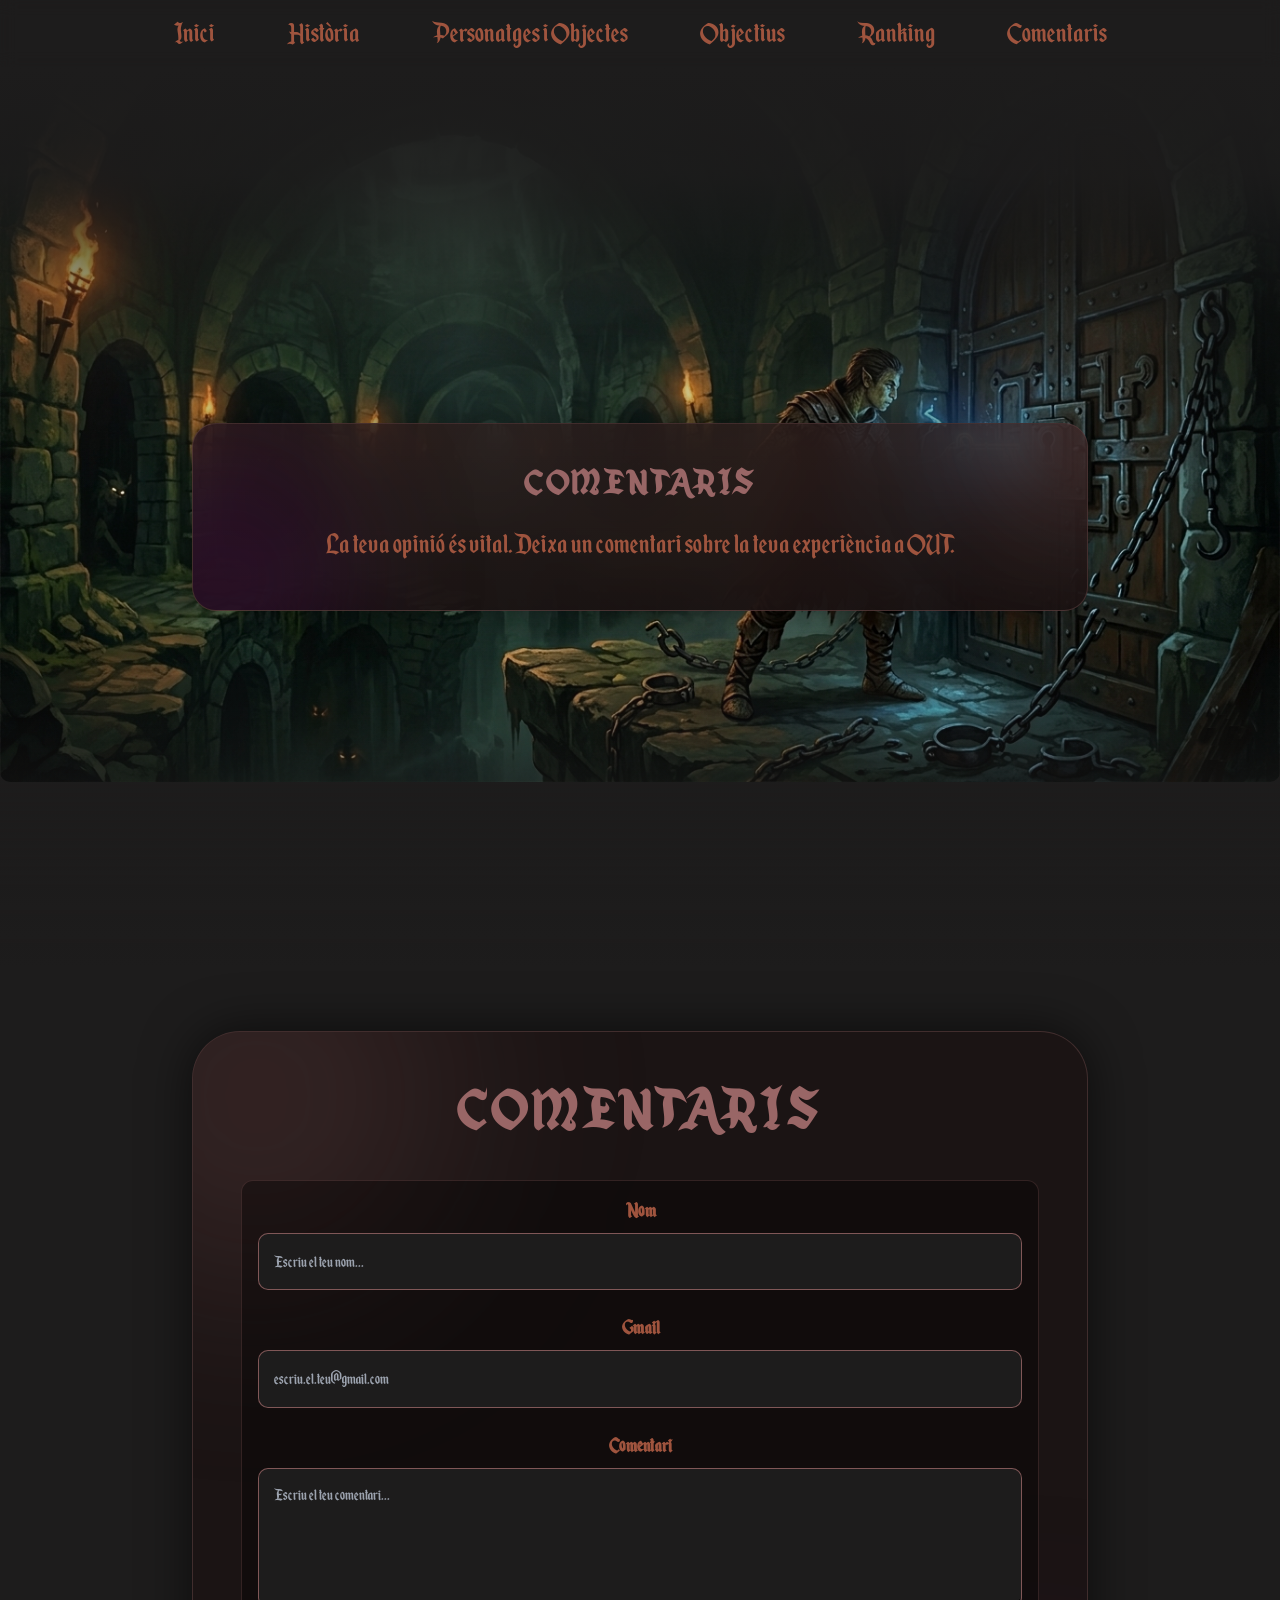
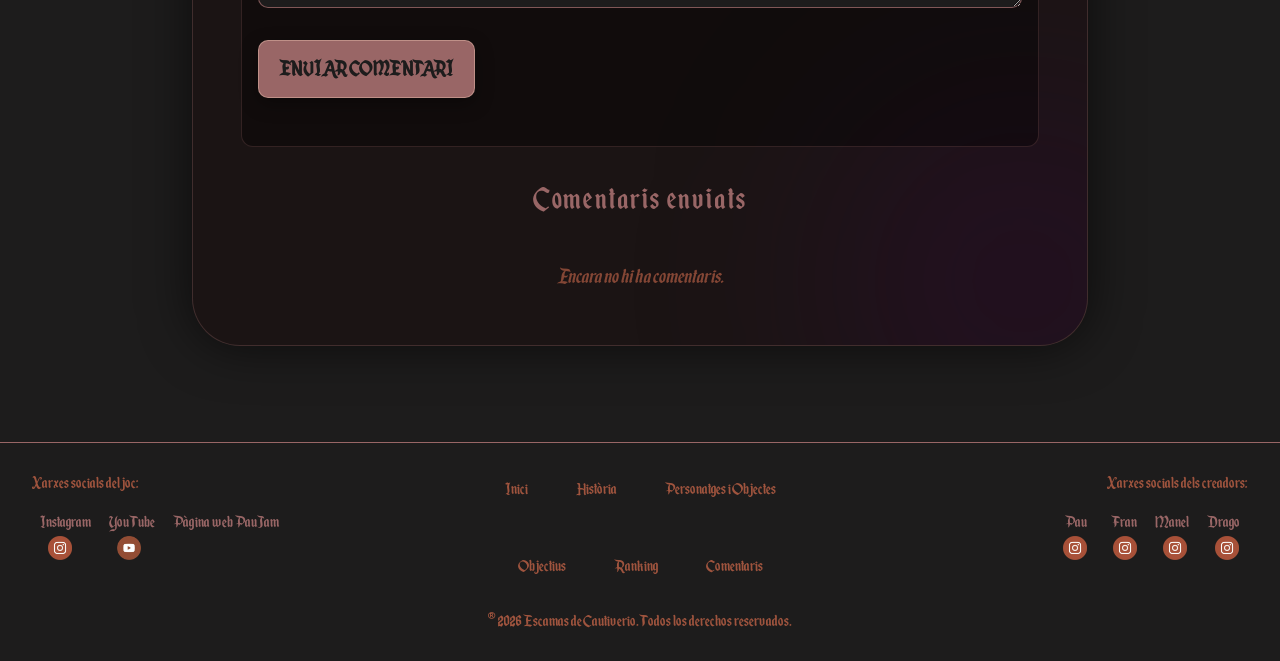
==== comentaris.html @ 2b64176f "fix: se han adjuntat els links de la PauJam Co-authored-by: Copilot <copilot@github.com>" ====
<!DOCTYPE html>
<html lang="ca">

<head>
    <meta charset="UTF-8">
    <meta name="viewport" content="width=device-width, initial-scale=1.0">
    <title>Escamas de Cautiverio</title>
    <link rel="stylesheet" href="css/tailwind.css">
    <link rel="stylesheet" type="text/css" href="css/inici.css">
    <link rel="stylesheet" type="text/css" href="css/style_comentaris.css">
</head>
<body class="bg-[#1D1C1C] text-[#9F543E]">
    <!-- Fons fix igual que a ses altres pàgines -->
    <img class="fixed top-0 left-0 w-full h-screen object-cover -z-10" src="imatges/portada3.png" alt="Fons">

    <header>
        <nav class="navbar">
            <button class="menu-toggle" id="menu-toggle">☰</button>
            <ul class="nav-list">
                <li><a href="inici.html">Inici</a></li>
                <li><a href="historia.html ">Història</a></li>
                <li><a href="personatges.html">Personatges i Objectes</a></li>
                <li><a href="objectius.html">Objectius</a></li>
                <li><a href="ranking.html">Ranking</a></li>
                <li><a href="comentaris.html">Comentaris</a></li>
            </ul>
        </nav>
    </header>

    <section id="portada" class="relative flex items-center justify-center py-20 px-4">
        <div class="absolute inset-0 z-0">
            <img src="Imatges/portada1.png" alt="Comentaris de Escamas de Cautiverio" id="portada-img" class="w-full h-full object-cover">
            <div class="absolute inset-0 bg-black/50"></div>
        </div>
        <div id="miniHistoria" class="reveal relative z-10 max-w-4xl mx-auto bg-gradient-to-b from-[#2a1a1a]/80 to-[#1a1111]/90 backdrop-blur-xl border border-[#996666]/30 rounded-3xl p-10 text-center shadow-[0_0_40px_rgba(0,0,0,0.5)] overflow-hidden">
            <div class="absolute -top-24 -right-24 w-48 h-48 bg-[#996666]/20 rounded-full blur-3xl"></div>
            <div class="absolute -bottom-24 -left-24 w-64 h-64 bg-[#440150]/30 rounded-full blur-3xl"></div>
            <h2 class="text-5xl font-bold text-[#996666] mb-8 relative z-10 tracking-widest uppercase">Comentaris</h2>
            <p class="text-[#9F543E] text-2xl leading-relaxed mb-6 relative z-10">La teva opinió és vital. Deixa un comentari sobre la teva experiència a OUT.</p>
        </div>
    </section>

    <main class="py-16 px-4">
        <section class="reveal reveal-scale max-w-4xl mx-auto bg-[#1c1414]/90 backdrop-blur-xl border border-[#996666]/30 rounded-[3rem] p-8 md:p-12 shadow-[0_0_50px_rgba(0,0,0,0.6)] relative overflow-hidden">
            <!-- Decoració de llums  -->
            <div class="absolute -top-32 -left-32 w-96 h-96 bg-[#996666]/20 rounded-full blur-[100px] pointer-events-none"></div>
            <div class="absolute -bottom-32 -right-32 w-96 h-96 bg-[#440150]/20 rounded-full blur-[100px] pointer-events-none"></div>

            <h2 class="text-5xl md:text-6xl font-bold text-center text-[#996666] mb-10 tracking-widest uppercase relative z-10">Comentaris</h2>

            <div class="comment-box bg-black/40 p-6 md:p-8 rounded-3xl border border-[#996666]/20 relative z-10 mb-12">
                <div class="grid gap-6">
                    <div>
                        <label for="name" class="block text-xl mb-2">Nom</label>
                        <input type="text" id="name" placeholder="Escriu el teu nom..." class="w-full bg-[#1D1C1C] border border-[#996666]/50 rounded-xl p-4 text-white focus:outline-none focus:border-[#996666] transition-colors">
                    </div>

                    <div>
                        <label for="email" class="block text-xl mb-2">Gmail</label>
                        <input type="email" id="email" placeholder="escriu.el.teu@gmail.com" class="w-full bg-[#1D1C1C] border border-[#996666]/50 rounded-xl p-4 text-white focus:outline-none focus:border-[#996666] transition-colors">
                    </div>

                    <div>
                        <label for="comment" class="block text-xl mb-2">Comentari</label>
                        <textarea id="comment" placeholder="Escriu el teu comentari..." class="w-full bg-[#1D1C1C] border border-[#996666]/50 rounded-xl p-4 text-white min-h-[150px] focus:outline-none focus:border-[#996666] transition-colors"></textarea>
                    </div>

                    <button class="comment-btn bg-gradient-to-r from-[#440150] to-[#2c0033] hover:from-[#996666] hover:to-[#9f543e] text-white px-8 py-4 rounded-xl text-xl font-bold tracking-widest uppercase transition-all duration-300 shadow-xl self-start border border-[#996666]/40" id="sendComment">
                        Enviar comentari
                    </button>
                </div>
            </div>

            <h2 class="text-4xl text-center text-[#996666] mb-8 tracking-wider relative z-10">Comentaris enviats</h2>

            <div class="comments-list grid gap-6 relative z-10" id="commentsList">
                <!-- S'injecten amb JS -->
                <p class="no-comments text-center italic opacity-60">Encara no hi ha comentaris.</p>
            </div>
        </section>
    </main>
    <footer>
        <div class="footer-top">
            <div class="socials-joc">
                <p>Xarxes socials del joc:</p>
                <a href="https://www.instagram.com/llamadmev/" target="_blank">Instagram <img src="Imatges/instagram.png" alt="Instagram del Joc"></a>
                <a href="https://www.youtube.com/@VDrago" target="_blank">YouTube <img src="Imatges/yt.png" alt="YouTube del Joc"></a>
                <a href="https://jaumepericasoliver.github.io/paujam_25_26/" target="_blank">Pàgina web PauJam</a>
            </div>
            <div>
                <ul class="fnav-list">
                    <li><a href="inici.html">Inici</a></li>
                    <li><a href="historia.html ">Història</a></li>
                    <li><a href="personatges.html">Personatges i Objectes</a></li>
                    <li><a href="objectius.html">Objectius</a></li>
                    <li><a href="ranking.html">Ranking</a></li>
                    <li><a href="comentaris.html">Comentaris</a></li>
                </ul>
            </div>
            <div class="socials-creadors">
                <p>Xarxes socials dels creadors:</p>
                <a href="https://www.instagram.com/paauuferreer" target="_blank">Pau <img src="Imatges/instagram.png"
                        alt="Instagram de Pau"></a>
                <a href="https://www.instagram.com/ffranxesc" target="_blank">Fran <img src="Imatges/instagram.png"
                        alt="Instagram de Fran"></a>
                <a href="https://www.instagram.com/manelmj_06?igsh=ZjRsZWNncDE3cTFo&utm_source=qr">Manel <img
                        src="Imatges/instagram.png" alt="Instagram de Manel"></a>
                <a href="https://www.instagram.com/llamadmev" target="_blank">Drago <img src="Imatges/instagram.png"
                        alt="Instagram de Drago"></a>
            </div>
        </div>
        <p>&copy; 2026 Escamas de Cautiverio. Todos los derechos reservados.</p>
    </footer>
    <script src="js/comentaris.js"></script>
    <script src="js/inici.js"></script>
</body>
</html>
---- css/inici.css ----
/* --- INTRO ANIMATION STYLES --- */
#loader-intro {
    position: fixed;
    inset: 0;
    display: flex;
    flex-direction: column;
    justify-content: center;
    align-items: center;
    z-index: 10000;
    background-color: #000;
    transition: opacity 1s, visibility 1s;
}

.dragon-eyes-container {
    position: relative;
    display: flex;
    gap: 100px;
    perspective: 1000px;
}

.eye-wrap {
    position: relative;
    width: 200px;
    height: 90px;
    background: #000;
    border-radius: 100% 0%;
    border: 4px solid #3d1a00;
    overflow: hidden;
    filter: drop-shadow(0 0 40px rgba(255, 60, 0, 0.4));
    transition: all 0.6s cubic-bezier(0.4, 0, 0.2, 1);
}

.eye-wrap.left { transform: rotate(45deg); }
.eye-wrap.right { transform: scaleX(-1) rotate(45deg); }

.lid-top, .lid-bottom {
    position: absolute;
    left: -50%;
    width: 200%; 
    height: 50%;
    background: #0a0500;
    z-index: 10;
    transition: transform 0.3s ease-in-out;
    pointer-events: none;
}
.lid-top { top: 0; transform: translateY(-100%); border-bottom: 1px solid #441100; }
.lid-bottom { bottom: 0; transform: translateY(100%); border-top: 1px solid #441100; }

.eye-wrap.closed .lid-top, .eye-wrap.blinking .lid-top { transform: translateY(0) !important; }
.eye-wrap.closed .lid-bottom, .eye-wrap.blinking .lid-bottom { transform: translateY(0) !important; }

.iris {
    position: absolute;
    top: 50%; left: 50%;
    width: 130px; height: 130px;
    background: radial-gradient(circle, #fff 0%, #ffcc00 20%, #ff6600 40%, #802200 70%, #200a00 100%);
    border-radius: 50%;
    transform: translate(-50%, -50%) rotate(-45deg);
    box-shadow: 0 0 30px #ff3c00;
    animation: magmaPulse 4s ease-in-out infinite;
}

@keyframes magmaPulse {
    0%, 100% { filter: saturate(1.1) brightness(1); transform: translate(-50%, -50%) rotate(-45deg) scale(1); }
    50% { filter: saturate(1.6) brightness(1.3); transform: translate(-50%, -50%) rotate(-40deg) scale(1.1); }
}

.pupil {
    position: absolute;
    top: 50%; left: 50%;
    width: 10px; height: 90px;
    background: #000;
    border-radius: 100%;
    transform: translate(-50%, -50%);
    box-shadow: 0 0 10px rgba(255, 255, 255, 0.2);
}

.shake { animation: earthquake 0.4s linear infinite; }
@keyframes earthquake {
    0% { transform: translate(3px, 3px); }
    50% { transform: translate(-5px, -2px); }
    100% { transform: translate(0, 0); }
}

.hint {
    margin-top: 80px;
    color: #5a2a00;
    font-size: 1.2rem;
    text-transform: uppercase;
    letter-spacing: 12px;
    animation: pulseText 3s infinite;
    z-index: 20;
}

@keyframes pulseText {
    0%, 100% { opacity: 0.3; transform: scale(0.95); }
    50% { opacity: 1; color: #ff9900; text-shadow: 0 0 20px #ff6600; }
}

/* --- SCROLL REVEAL ANIMATIONS --- */
.reveal {
    opacity: 0;
    transition: all 0.8s cubic-bezier(0.4, 0, 0.2, 1);
    transform: translateY(30px);
    pointer-events: none;
}

.reveal.active {
    opacity: 1;
    transform: translateY(0);
    pointer-events: auto;
}

.reveal-left { transform: translateX(-30px); }
.reveal-right { transform: translateX(30px); }
.reveal-scale { transform: scale(0.95); }

.reveal-left.active, .reveal-right.active, .reveal-scale.active {
    transform: translate(0) scale(1);
}

@media (max-width: 768px) {
    .dragon-eyes-container {
        gap: 30px;
    }
    .eye-wrap {
        width: 140px;
        height: 65px;
    }
    .iris {
        width: 90px;
        height: 90px;
    }
    .pupil {
        height: 65px;
    }
    .hint {
        font-size: 0.8rem;
        letter-spacing: 5px;
        margin-top: 40px;
        padding: 0 20px;
        text-align: center;
    }
}


@font-face {

    font-family: "EnchantedLand";
    src: url("../fonts/Enchanted Land.otf") format("opentype");
}

html, body {
    width: 100%;
    min-height: 100vh;
    margin: 0;
    padding: 0;
    background-color: var(--background-color-principal);
    scroll-behavior: smooth;
}

* {
    box-sizing: border-box;
    font-family: "EnchantedLand", sans-serif;
}

:root {
    /*Marrò: #51361A, Purpura:#440150, Vermell:#900603, Cobre rosa:#996666*, cobre: #9F543E, Negre: #1D1C1C */
    --background-color-principal:#1D1C1C ;
    --text-color-title: #996666 ;
    --text-color-principal: #9F543E;
    --color-button:  #440150 ;
}

header{
    color: var(--text-color-principal);
    padding: 0.5rem 1rem;
    text-align: center;
    font-size: 0; 
    display: flex;
    align-items: center;
    justify-content: center;
    background: linear-gradient(to bottom, var(--background-color-principal) 60%, rgba(29, 28, 28, 0));
    backdrop-filter: blur(8px);
    position: -webkit-sticky;
    position: sticky;
    top: 0;
    z-index: 1000;
}

.navbar {
    display: flex;
    justify-content: center;
    align-items: center;
    background: transparent;
    height: 3.2rem;
    width: 100%;
    position: relative;
}

.menu-toggle {
    display: none;
}

#portada {
    width: 100%;
    display: flex;
    justify-content: center;
    align-items: center;
    min-height: 100vh;
    position: relative;
    overflow: hidden;
}

#portada > div {
    width: 100%;
}

#portada::before {
    content: "";
    position: absolute;
    top: 0;
    left: 0;
    right: 0;
    height: 60%;
    background: linear-gradient(to bottom,
        var(--background-color-principal) 0%,
        rgba(29, 28, 28, 0.9) 20%,
        rgba(29, 28, 28, 0.35) 45%,
        rgba(29, 28, 28, 0) 80%
    );
    pointer-events: none;
    z-index: 5;
}

#portada::after {
    content: "";
    position: absolute;
    bottom: 0;
    left: 0;
    right: 0;
    height: 45%;
    background: linear-gradient(to top,
        var(--background-color-principal) 0%,
        rgba(29, 28, 28, 0.9) 20%,
        rgba(29, 28, 28, 0.35) 55%,
        rgba(29, 28, 28, 0) 85%
    );
    pointer-events: none;
    z-index: 5;
}

.nav-list {
    list-style: none;
    display: flex;
    gap: 3.5rem;
    margin: 0;
    padding: 0;
}

.nav-list li a {
    color: var(--text-color-principal);
    text-decoration: none;
    font-size: 2rem;
    line-height: 3.2rem;
    padding: 0 0.5rem;
    transition: all 0.3s ease;
}

.nav-list li a:hover {
    color: var(--text-color-title);
    text-shadow: 0 0 10px rgba(153, 102, 102, 0.4);
}

h1, h2, h3, h4, h5, h6 {
    color: var(--text-color-title);
}
p {
    color: var(--text-color-principal);
    font-size: 1.25rem;
    line-height: 1.7;
}

button{
    background-color: var(--color-button);
    color: var(--text-color-title);
    border: none;
    padding: 0.75rem 1.25rem;
    font-size: 1.1rem;
    cursor: pointer;
}

section {
    padding: 2rem 0;
    text-align: center;
    background-color: var(--background-color-principal);
}

.main-sections {
    display: flex;
    flex-direction: column;
    gap: 2rem;
    margin: 2rem 0;
}

.main-row {
    display: flex;
    gap: 2rem;
    justify-content: center;
    align-items: stretch;
    margin-bottom: 2rem;
}

.main-row > section {
    flex: 1 1 40%;
    max-width: 600px;
    min-width: 320px;
    position: relative;
    min-height: 0;
    display: flex;
    flex-direction: column;
    justify-content: flex-start;
}

.main-sections > section {
    flex: 1 1 40%;
    max-width: 600px;
    min-width: 320px;
}

.main-row img {
    border-radius: 12px;
}

@media (max-width: 900px) {
    .main-row {
        flex-direction: column;
        gap: 1rem;
    }
    .main-row > section {
        max-width: 100%;
        min-width: 0;
        display: block;
    }
    .main-sections {
        flex-direction: column;
        gap: 1rem;
    }
    .main-sections > section {
        max-width: 100%;
        min-width: 0;
    }
}

#personatges ul, #objectes ul {
    list-style: disc;
    margin: 1rem auto;
    padding-left: 2rem;
    text-align: left;
    max-width: 400px;
    color: var(--text-color-title);
}
#ranking ol {
    list-style: decimal;
    margin: 1rem auto;
    padding-left: 2rem;
    text-align: left;
    max-width: 400px;
    color: var(--text-color-title);
}
#formulari form {
    display: flex;
    flex-direction: column;
    align-items: center;
    gap: 0.5rem;
    background: rgba(68,1,80,0.08);
    padding: 1rem 2rem;
    border-radius: 10px;
    box-shadow: 0 2px 8px rgba(68,1,80,0.08);
    max-width: 350px;
    margin: 0 auto;
}
#formulari input, #formulari textarea {
    width: 100%;
    padding: 0.5rem;
    border-radius: 6px;
    border: 1px solid var(--text-color-title);
    background: #1D1C1C;
    color: var(--text-color-title);
    font-size: 1rem;
}
#formulari input:focus, #formulari textarea:focus {
    outline: 2px solid var(--color-button);
}
#formulari button {
    margin-top: 0.5rem;
    width: 100%;
    border-radius: 6px;
    font-weight: bold;
    transition: background 0.3s;
}
#formulari button:hover {
    background-color: #996666;
    color: #440150;
}

#portada-img {
    width: 100%;
    height: auto;
    border-radius: 10px;
    display: block;
}

#miniHistoria {
    margin: 2rem 0;
}

#miniHistoria h2 {
    margin-bottom: 1rem;
    font-size: 2.4rem;
}

#miniHistoria p {
    max-width: 1200px;
    margin: 0 auto;
    line-height: 1.6;
    font-size: 2rem;
}

footer p, footer a {
    font-size: 1.2rem;
}


#personatges p, #objectius p, #ranking p, #formulari p {
    font-size: 2rem;
    line-height: 1.6;
}
#personatges h2, #objectius h2, #ranking h2, #formulari h2 {
    font-size: 2.4rem;
    margin-bottom: 0.5rem;
}

a {
    color: var(--text-color-title);
    text-decoration: none;
}

a:hover {
    text-decoration: underline;
}

footer {
    background: linear-gradient(to top, var(--background-color-principal), rgba(29, 28, 28, 0.8));
    color: var(--text-color-principal);
    text-align: center;
    padding: 1.5rem 1rem;
    font-size: 1rem;
    border-top: 1px solid var(--text-color-title);
    margin-top: 2rem;
}

.footer-top {
    display: flex;
    justify-content: space-between;
    align-items: flex-start;
    flex-wrap: wrap;
    margin-bottom: 1rem;
    gap: 2rem;
}

.footer-top div {
    flex: 1;
    text-align: center;
    padding: 0 1rem;
}

.footer-top div:first-child {
    text-align: left;
}

.footer-top div:last-child {
    text-align: right;
}

.fnav-list {
    list-style: none;
    display: flex;
    justify-content: center;
    gap: 2rem;
    margin: 0;
    padding: 0;
    flex-wrap: wrap;
}

.fnav-list li a {
    color: var(--text-color-principal);
    text-decoration: none;
    font-size: 1.2rem;
    transition: all 0.3s ease;
}

.fnav-list li a:hover {
    color: var(--text-color-title);
    text-decoration: underline;
}

footer a {
    color: var(--text-color-title);
    text-decoration: none;
    display: inline-block;
    margin: 0.5rem;
}

footer a:hover {
    text-decoration: underline;
}

footer img {
    width: 24px;
    height: 24px;
    vertical-align: middle;
    margin-left: 0.5rem;
}

/* Responsive per mòbil */
@media (max-width: 768px) {
    header {
        padding: 0.5rem;
    }

    .navbar {
        justify-content: flex-start;
    }

    .menu-toggle {
        display: block;
        background: none;
        border: none;
        color: var(--text-color-principal);
        font-size: 2rem;
        cursor: pointer;
        margin-right: 1rem;
    }

    .nav-list {
        display: flex;
        flex-direction: column;
        position: absolute;
        top: 100%;
        left: 0;
        width: 100%;
        background-color: var(--background-color-principal);
        gap: 0;
        padding: 1rem 0;
        border-top: 1px solid var(--text-color-title);
        opacity: 0;
        visibility: hidden;
        transform: translateY(-20px);
        transition: all 0.4s cubic-bezier(0.4, 0, 0.2, 1);
        pointer-events: none;
    }

    .nav-list.open, .nav-list.show {
        opacity: 1;
        visibility: visible;
        transform: translateY(0);
        pointer-events: auto;
    }


    .nav-list li {
        width: 100%;
        text-align: center;
    }

    .nav-list li a {
        font-size: 1.5rem;
        padding: 0.5rem;
        display: block;
    }

    #portada {
        min-height: 30vh;
    }

    #miniHistoria p {
        max-width: 90%;
        font-size: 1rem;
    }

    footer {
        padding: 1rem 0.5rem;
    }

    .footer-top {
        flex-direction: column;
        align-items: center;
        text-align: center;
        gap: 1.5rem;
    }

    .footer-top div {
        text-align: center !important;
        width: 100%;
    }

    .fnav-list {
        flex-direction: column;
        gap: 1rem;
    }

    .main-row {
        flex-direction: column;
        gap: 2rem;
    }

    .main-row > section {
        max-width: 100%;
    }

    section {
        padding: 2rem 1rem;
    }

    h1 { font-size: 3rem !important; }
    h2 { font-size: 2.2rem !important; }
    p { font-size: 1.2rem !important; }

    /* Fix for character/objective sections on home page */
    .max-w-7xl {
        padding: 2rem !important;
        border-radius: 2rem !important;
    }

    .max-w-7xl h2 {
        font-size: 3.5rem !important;
        text-align: center;
    }

    .max-w-7xl p {
        font-size: 1.2rem !important;
a:hover {
    text-decoration: underline;
}

footer {
    background: linear-gradient(to top, var(--background-color-principal), rgba(29, 28, 28, 0.8));
    color: var(--text-color-principal);
    text-align: center;
    padding: 1.5rem 1rem;
    font-size: 1rem;
    border-top: 1px solid var(--text-color-title);
    margin-top: 2rem;
}

.footer-top {
    display: flex;
    justify-content: space-between;
    align-items: flex-start;
    flex-wrap: wrap;
    margin-bottom: 1rem;
    gap: 2rem;
}

.footer-top div {
    flex: 1;
    text-align: center;
    padding: 0 1rem;
}

.footer-top div:first-child {
    text-align: left;
}

.footer-top div:last-child {
    text-align: right;
}

.fnav-list {
    list-style: none;
    display: flex;
    justify-content: center;
    gap: 2rem;
    margin: 0;
    padding: 0;
    flex-wrap: wrap;
}

.fnav-list li a {
    color: var(--text-color-principal);
    text-decoration: none;
    font-size: 1.2rem;
    transition: all 0.3s ease;
}

.fnav-list li a:hover {
    color: var(--text-color-title);
    text-decoration: underline;
}

footer a {
    color: var(--text-color-title);
    text-decoration: none;
    display: inline-block;
    margin: 0.5rem;
}

footer a:hover {
    text-decoration: underline;
}

footer img {
    width: 24px;
    height: 24px;
    vertical-align: middle;
    margin-left: 0.5rem;
}

/* Responsive per mòbil */
@media (max-width: 768px) {
    header {
        padding: 0.5rem;
    }

    .navbar {
        justify-content: flex-start;
    }

    .menu-toggle {
        display: block;
        background: none;
        border: none;
        color: var(--text-color-principal);
        font-size: 2rem;
        cursor: pointer;
        margin-right: 1rem;
    }

    .nav-list {
        display: flex;
        flex-direction: column;
        position: absolute;
        top: 100%;
        left: 0;
        width: 100%;
        background-color: var(--background-color-principal);
        gap: 0;
        padding: 1rem 0;
        border-top: 1px solid var(--text-color-title);
        opacity: 0;
        visibility: hidden;
        transform: translateY(-20px);
        transition: all 0.4s cubic-bezier(0.4, 0, 0.2, 1);
        pointer-events: none;
    }

    .nav-list.open, .nav-list.show {
        opacity: 1;
        visibility: visible;
        transform: translateY(0);
        pointer-events: auto;
    }


    .nav-list li {
        width: 100%;
        text-align: center;
    }

    .nav-list li a {
        font-size: 1.5rem;
        padding: 0.5rem;
        display: block;
    }

    #portada {
        min-height: 30vh;
    }

    #miniHistoria p {
        max-width: 90%;
        font-size: 1rem;
    }

    footer {
        padding: 1rem 0.5rem;
    }

    .footer-top {
        flex-direction: column;
        align-items: center;
        text-align: center;
        gap: 1.5rem;
    }

    .footer-top div {
        text-align: center !important;
        width: 100%;
    }

    .fnav-list {
        flex-direction: column;
        gap: 1rem;
    }

    .main-row {
        flex-direction: column;
        gap: 2rem;
    }

    .main-row > section {
        max-width: 100%;
    }

    section {
        padding: 2rem 1rem;
    }

    h1 { font-size: 3rem !important; }
    h2 { font-size: 2.2rem !important; }
    p { font-size: 1.2rem !important; }

    /* Fix for character/objective sections on home page */
    .max-w-7xl {
        padding: 2rem !important;
        border-radius: 2rem !important;
    }

    .max-w-7xl h2 {
        font-size: 3.5rem !important;
        text-align: center;
    }

    .max-w-7xl p {
        font-size: 1.2rem !important;
        text-align: center;
    }
}
---- css/style_comentaris.css ----
@font-face {
    font-family: "EnchantedLand";
    src: url("../fonts/Enchanted Land.otf") format("opentype");
}
*{
    font-family: "EnchantedLand", sans-serif;
    margin: 0;
    padding: 0;
}
:root {
    /*Marrò: #51361A, Purpura:#440150, Vermell:#900603, Cobre rosa:#996666*, cobre: #9F543E, Negre: #1D1C1C */
    --background-color-principal:#1D1C1C ;
    --text-color-title: #996666 ;
    --text-color-principal: #9F543E;
    --color-button:  #440150 ;
}
header{
    color: var(--text-color-principal);
    padding: 0.5rem 1rem;
    text-align: center;
    font-size: 0; /* no direct text in header */
    display: flex;
    align-items: center;
    justify-content: center;
    background: linear-gradient(to bottom, var(--background-color-principal));
}
.navbar {
    display: flex;
    justify-content: center;
    align-items: center;
    background: transparent;
    height: 3.2rem;
    width: 100%;
}
.nav-list {
    list-style: none;
    display: flex;
    gap: 3.5rem;
    margin: 0;
    padding: 0;
}

.nav-list li a {
    color: var(--text-color-principal);
    text-decoration: none;
    font-size: 2rem;
    line-height: 3.2rem;
    padding: 0 0.5rem;
    transition: all 0.3s ease;
}

.nav-list li a:hover {
    color: var(--text-color-title);
    text-shadow: 0 0 10px rgba(153, 102, 102, 0.4);
}
footer {
    background: linear-gradient(to top, var(--background-color-principal), rgba(29, 28, 28, 0.8));
    color: var(--text-color-principal);
    text-align: center;
    padding: 1.5rem 1rem;
    font-size: 1rem;
    border-top: 1px solid var(--text-color-title);
    margin-top: 2rem;
}

.footer-top {
    display: flex;
    justify-content: space-between;
    align-items: flex-start;
    flex-wrap: wrap;
    margin-bottom: 1rem;
    gap: 2rem;
}

.footer-top div {
    flex: 1;
    text-align: center;
    padding: 0 1rem;
}

.footer-top div:first-child {
    text-align: left;
}

.footer-top div:last-child {
    text-align: right;
}

.fnav-list {
    list-style: none;
    display: flex;
    justify-content: center;
    gap: 2rem;
    margin: 0;
    padding: 0;
    flex-wrap: wrap;
}

.fnav-list li a {
    color: var(--text-color-principal);
    text-decoration: none;
    font-size: 1.2rem;
    transition: color 0.3s;
}

.fnav-list li a:hover {
    color: var(--text-color-title);
}

footer a {
    color: var(--text-color-title);
    text-decoration: none;
    display: inline-block;
    margin: 0.5rem;
}

footer a:hover {
    text-decoration: underline;
}

footer img {
    width: 24px;
    height: 24px;
    vertical-align: middle;
    margin-left: 0.5rem;
}
.comments {
    max-width: 840px;
    margin: 4rem auto;
    padding: 2.5rem;
    border-radius: 18px;
    background: linear-gradient(180deg, rgba(29, 28, 28, 0.98), rgba(29, 28, 28, 0.85));
    border: 1px solid rgba(153, 102, 102, 0.5);
    box-shadow: 0 15px 35px rgba(0, 0, 0, 0.45);
    color: var(--text-color-principal);
}

.comments-title,
.comments-subtitle {
    font-size: clamp(2rem, 4vw, 3rem);
    color: var(--text-color-title);
    text-align: center;
    margin-bottom: 1.5rem;
    letter-spacing: 0.03em;
    text-shadow: 0 2px 12px rgba(0, 0, 0, 0.6);
}

.comment-box {
    display: grid;
    gap: 1rem;
    margin-bottom: 2rem;
    background: rgba(0, 0, 0, 0.35);
    padding: 1rem;
    border-radius: 12px;
    border: 1px solid rgba(153, 102, 102, 0.25);
}

.comment-box label {
    font-size: 1.4rem;
    color: var(--text-color-principal);
    font-weight: 600;
    margin-left: 0.1rem;
}

.comment-box input,
.comment-box textarea {
    width: 100%;
    background: var(--background-color-principal);
    border: 1px solid rgba(153, 102, 102, 0.8);
    border-radius: 10px;
    color: var(--text-color-principal);
    padding: 0.9rem 0.95rem;
    font-size: 1.1rem;
    font-family: "EnchantedLand", sans-serif;
    transition: border-color 0.2s, box-shadow 0.2s;
}

.comment-box input:focus,
.comment-box textarea:focus {
    outline: none;
    border-color: var(--text-color-title);
    box-shadow: 0 0 0 3px rgba(153, 102, 102, 0.2);
}

.comment-box textarea {
    min-height: 140px;
    resize: vertical;
    line-height: 1.4;
}

.comment-btn {
    width: fit-content;
    background: var(--text-color-title);
    color: var(--background-color-principal);
    padding: 0.9rem 1.25rem;
    border: 1px solid rgba(217, 172, 159, 0.6);
    border-radius: 10px;
    font-size: 1.35rem;
    font-weight: 700;
    letter-spacing: 0.02em;
    cursor: pointer;
    align-self: start;
    transition: all 0.2s ease;
    box-shadow: 0 6px 18px rgba(0, 0, 0, 0.35);
}

.comment-btn:hover {
    background: var(--color-button);
    color: var(--text-color-title);
    transform: translateY(-1px);
}

.comment-status {
    margin: 0.2rem 0 0;
    font-size: 1.1rem;
    font-weight: 600;
    color: var(--text-color-principal);
}

.comments-list {
    margin-top: 1.5rem;
    display: grid;
    gap: 0.9rem;
}

.comment {
    padding: 1rem 1rem;
    background: rgba(29, 29, 29, 0.7);
    border: 1px solid rgba(153, 102, 102, 0.3);
    border-radius: 12px;
    backdrop-filter: blur(2px);
}

.comment-header {
    display: flex;
    justify-content: space-between;
    align-items: baseline;
    gap: 0.3rem;
    margin-bottom: 0.5rem;
    position: relative;
}

.comment strong {
    color: var(--text-color-title);
    font-size: 1.25rem;
    letter-spacing: 0.01em;
}

.comment-delete {
    position: absolute;
    right: 0.2rem;
    top: 0.1rem;
    border: none;
    background: transparent;
    color: #f7c8c8;
    font-size: 1.1rem;
    line-height: 1;
    cursor: pointer;
    padding: 0.05rem 0.3rem;
    border-radius: 50%;
}

.comment-delete:hover {
    background: rgba(255, 255, 255, 0.14);
    color: #ffeded;
}

.comment-header span {
    color: var(--text-color-principal);
    font-size: 0.75rem;
    background: rgba(0, 0, 0, 0.35);
    border: 1px solid rgba(255, 255, 255, 0.1);
    border-radius: 6px;
    padding: 0.2rem 0.4rem;
}

.comment p {
    font-size: 1.1rem;
    color: var(--text-color-principal);
    margin: 0;
    line-height: 1.45;
    white-space: pre-wrap;
}

.no-comments {
    text-align: center;
    font-size: 1.5rem;
    opacity: 0.8;
    margin-top: 0.3rem;
    color: var(--text-color-principal);
}

@media (max-width: 880px) {
    header {
        padding: 0.5rem;
    }

    .navbar {
        justify-content: flex-start;
    }

    .menu-toggle {
        display: block !important;
        background: none;
        border: none;
        color: var(--text-color-principal);
        font-size: 2rem;
        cursor: pointer;
        margin-right: 1rem;
    }

    .nav-list {
        display: flex;
        flex-direction: column;
        position: absolute;
        top: 100%;
        left: 0;
        width: 100%;
        background-color: var(--background-color-principal);
        gap: 0;
        padding: 1rem 0;
        border-top: 1px solid var(--text-color-title);
        opacity: 0;
        visibility: hidden;
        transform: translateY(-20px);
        transition: all 0.4s cubic-bezier(0.4, 0, 0.2, 1);
        pointer-events: none;
    }

    .nav-list.open, .nav-list.show {
        opacity: 1;
        visibility: visible;
        transform: translateY(0);
        pointer-events: auto;
    }


    .nav-list li {
        width: 100%;
        text-align: center;
    }

    .nav-list li a {
        font-size: 1.5rem;
        padding: 0.5rem;
        display: block;
    }

    .footer-top {
        flex-direction: column;
        align-items: center;
        text-align: center;
        gap: 1.5rem;
    }

    .footer-top div {
        text-align: center !important;
        width: 100%;
    }

    .fnav-list {
        flex-direction: column;
        gap: 1rem;
    }

    .comments {
        margin: 2rem 1rem;
        padding: 1.5rem;
        border-radius: 1.5rem;
    }
    .comments-title,
    .comments-subtitle {
        font-size: clamp(1.7rem, 9vw, 2.4rem);
    }
    .comment-btn {
        font-size: 1.15rem;
        width: 100%;
    }
    
    .comment-header {
        flex-direction: column;
        align-items: flex-start;
        gap: 0.5rem;
    }
    
    .comment-delete {
        top: 0.5rem;
    }
}
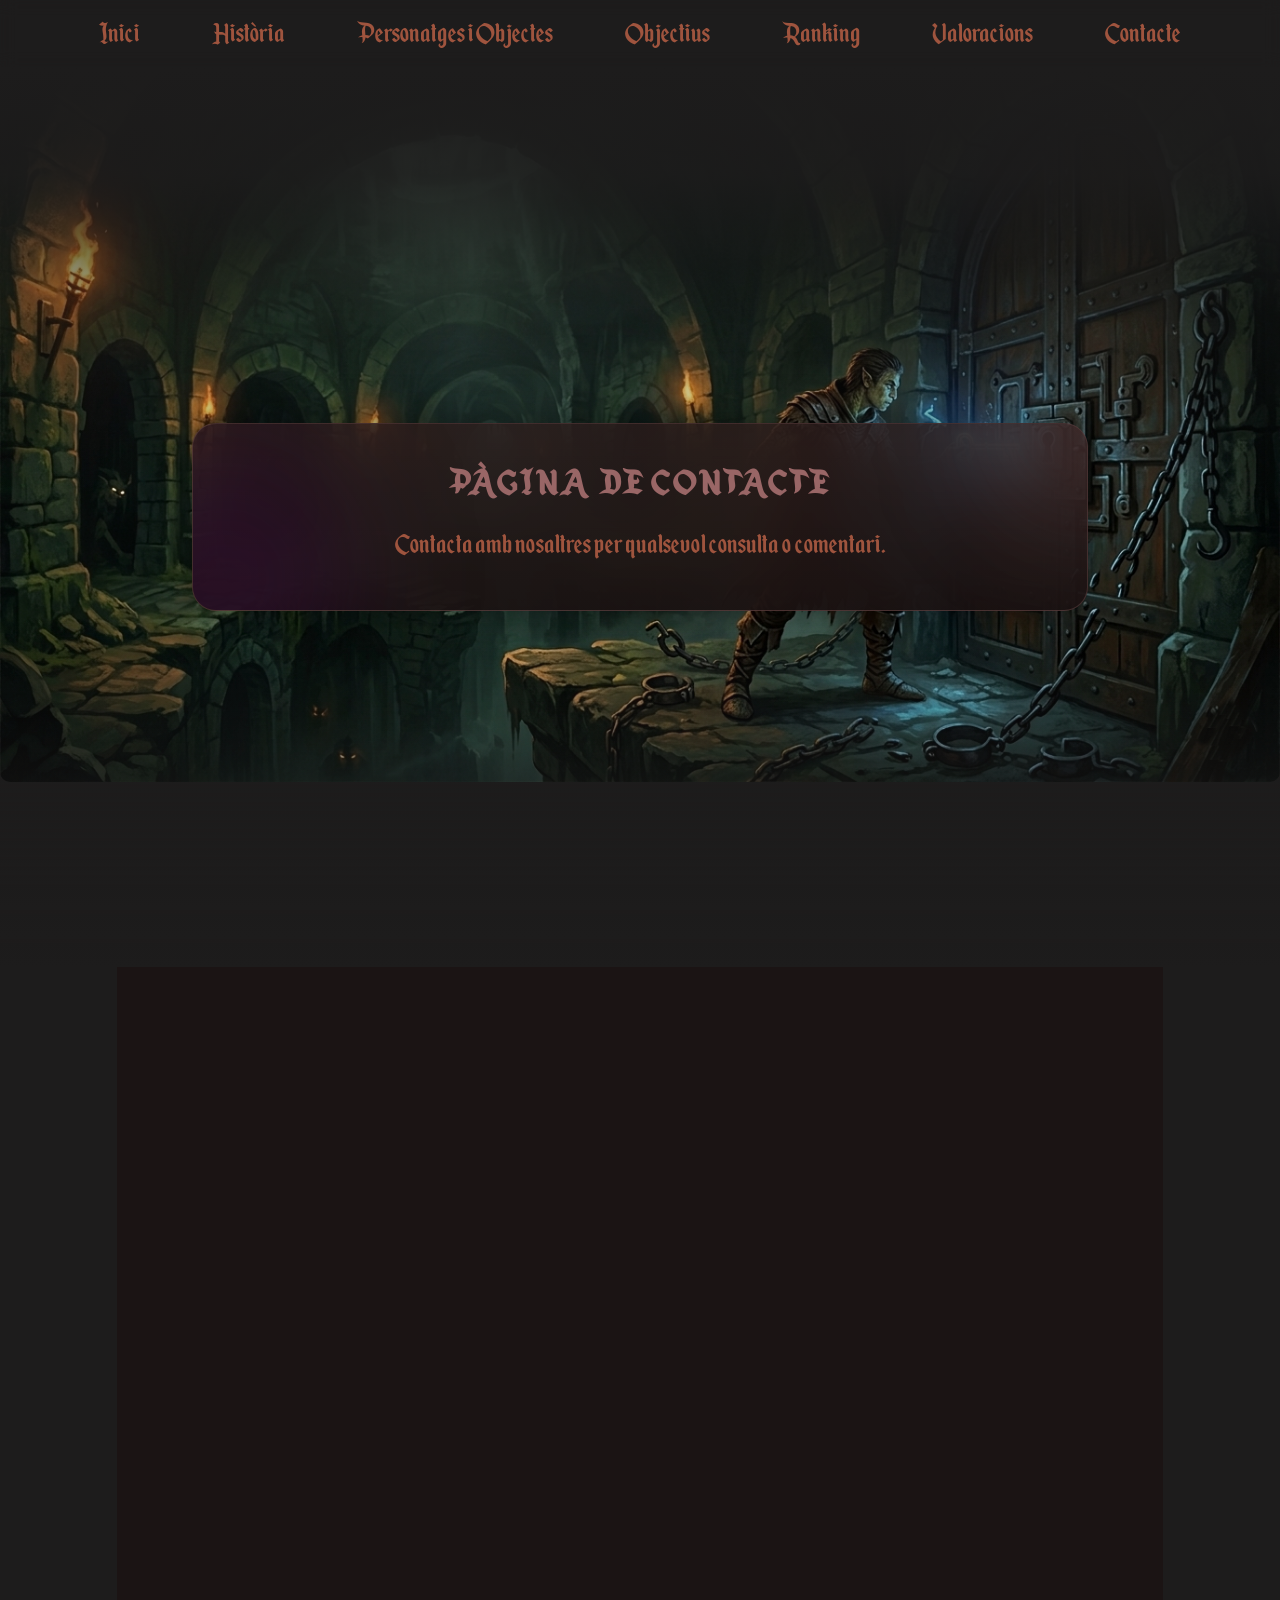
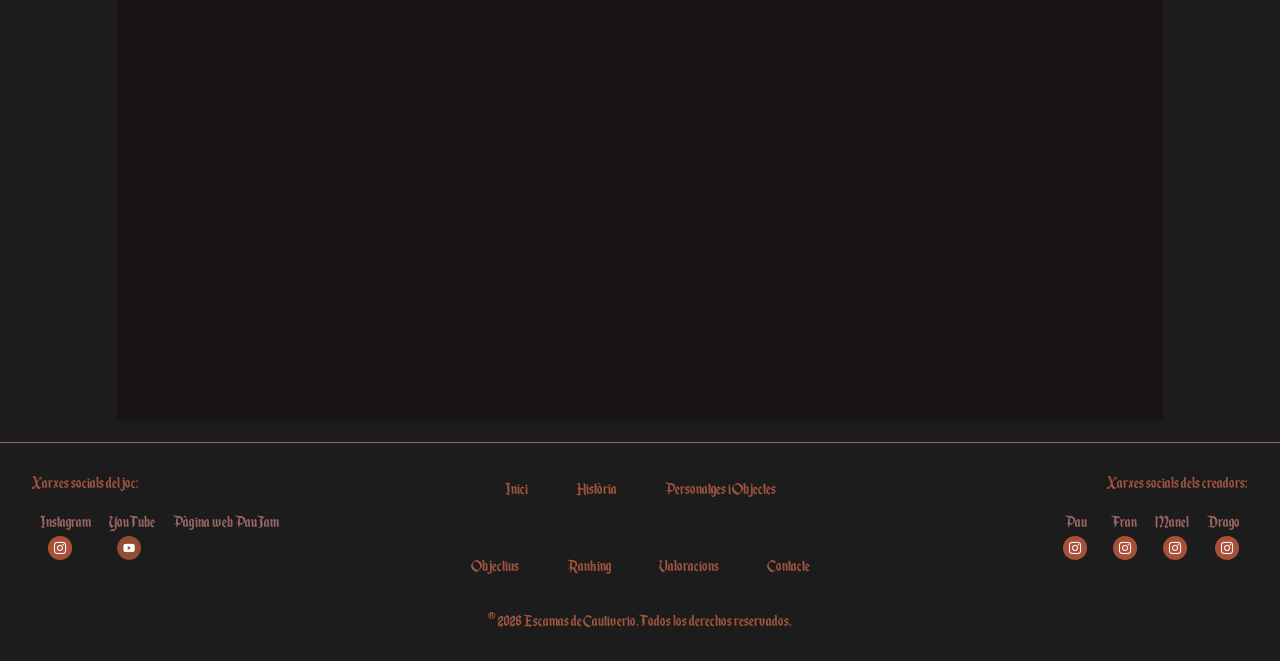
==== commit 1cdcc923: "Contacta: fixed" ====
--- a/comentaris.html
+++ b/comentaris.html
@@ -22,7 +22,8 @@
                 <li><a href="personatges.html">Personatges i Objectes</a></li>
                 <li><a href="objectius.html">Objectius</a></li>
                 <li><a href="ranking.html">Ranking</a></li>
-                <li><a href="comentaris.html">Comentaris</a></li>
+                <li><a href="valoracions.html">Valoracions</a></li>
+                <li><a href="comentaris.html">Contacte</a></li>
             </ul>
         </nav>
     </header>
@@ -35,8 +36,8 @@
         <div id="miniHistoria" class="reveal relative z-10 max-w-4xl mx-auto bg-gradient-to-b from-[#2a1a1a]/80 to-[#1a1111]/90 backdrop-blur-xl border border-[#996666]/30 rounded-3xl p-10 text-center shadow-[0_0_40px_rgba(0,0,0,0.5)] overflow-hidden">
             <div class="absolute -top-24 -right-24 w-48 h-48 bg-[#996666]/20 rounded-full blur-3xl"></div>
             <div class="absolute -bottom-24 -left-24 w-64 h-64 bg-[#440150]/30 rounded-full blur-3xl"></div>
-            <h2 class="text-5xl font-bold text-[#996666] mb-8 relative z-10 tracking-widest uppercase">Comentaris</h2>
-            <p class="text-[#9F543E] text-2xl leading-relaxed mb-6 relative z-10">La teva opinió és vital. Deixa un comentari sobre la teva experiència a OUT.</p>
+            <h2 class="text-5xl font-bold text-[#996666] mb-8 relative z-10 tracking-widest uppercase">Pàgina de Contacte</h2>
+            <p class="text-[#9F543E] text-2xl leading-relaxed mb-6 relative z-10">Contacta amb nosaltres per qualsevol consulta o comentari.</p>
         </div>
     </section>
 
@@ -94,7 +95,8 @@
                     <li><a href="personatges.html">Personatges i Objectes</a></li>
                     <li><a href="objectius.html">Objectius</a></li>
                     <li><a href="ranking.html">Ranking</a></li>
-                    <li><a href="comentaris.html">Comentaris</a></li>
+                    <li><a href="valoracions.html">Valoracions</a></li>
+                    <li><a href="comentaris.html">Contacte</a></li>
                 </ul>
             </div>
             <div class="socials-creadors">
--- a/css/inici.css
+++ b/css/inici.css
@@ -643,7 +643,7 @@
 a:hover {
     text-decoration: underline;
 }
-
+    }
 footer {
     background: linear-gradient(to top, var(--background-color-principal), rgba(29, 28, 28, 0.8));
     color: var(--text-color-principal);
@@ -837,4 +837,4 @@
         text-align: center;
     }
 }
-
+}
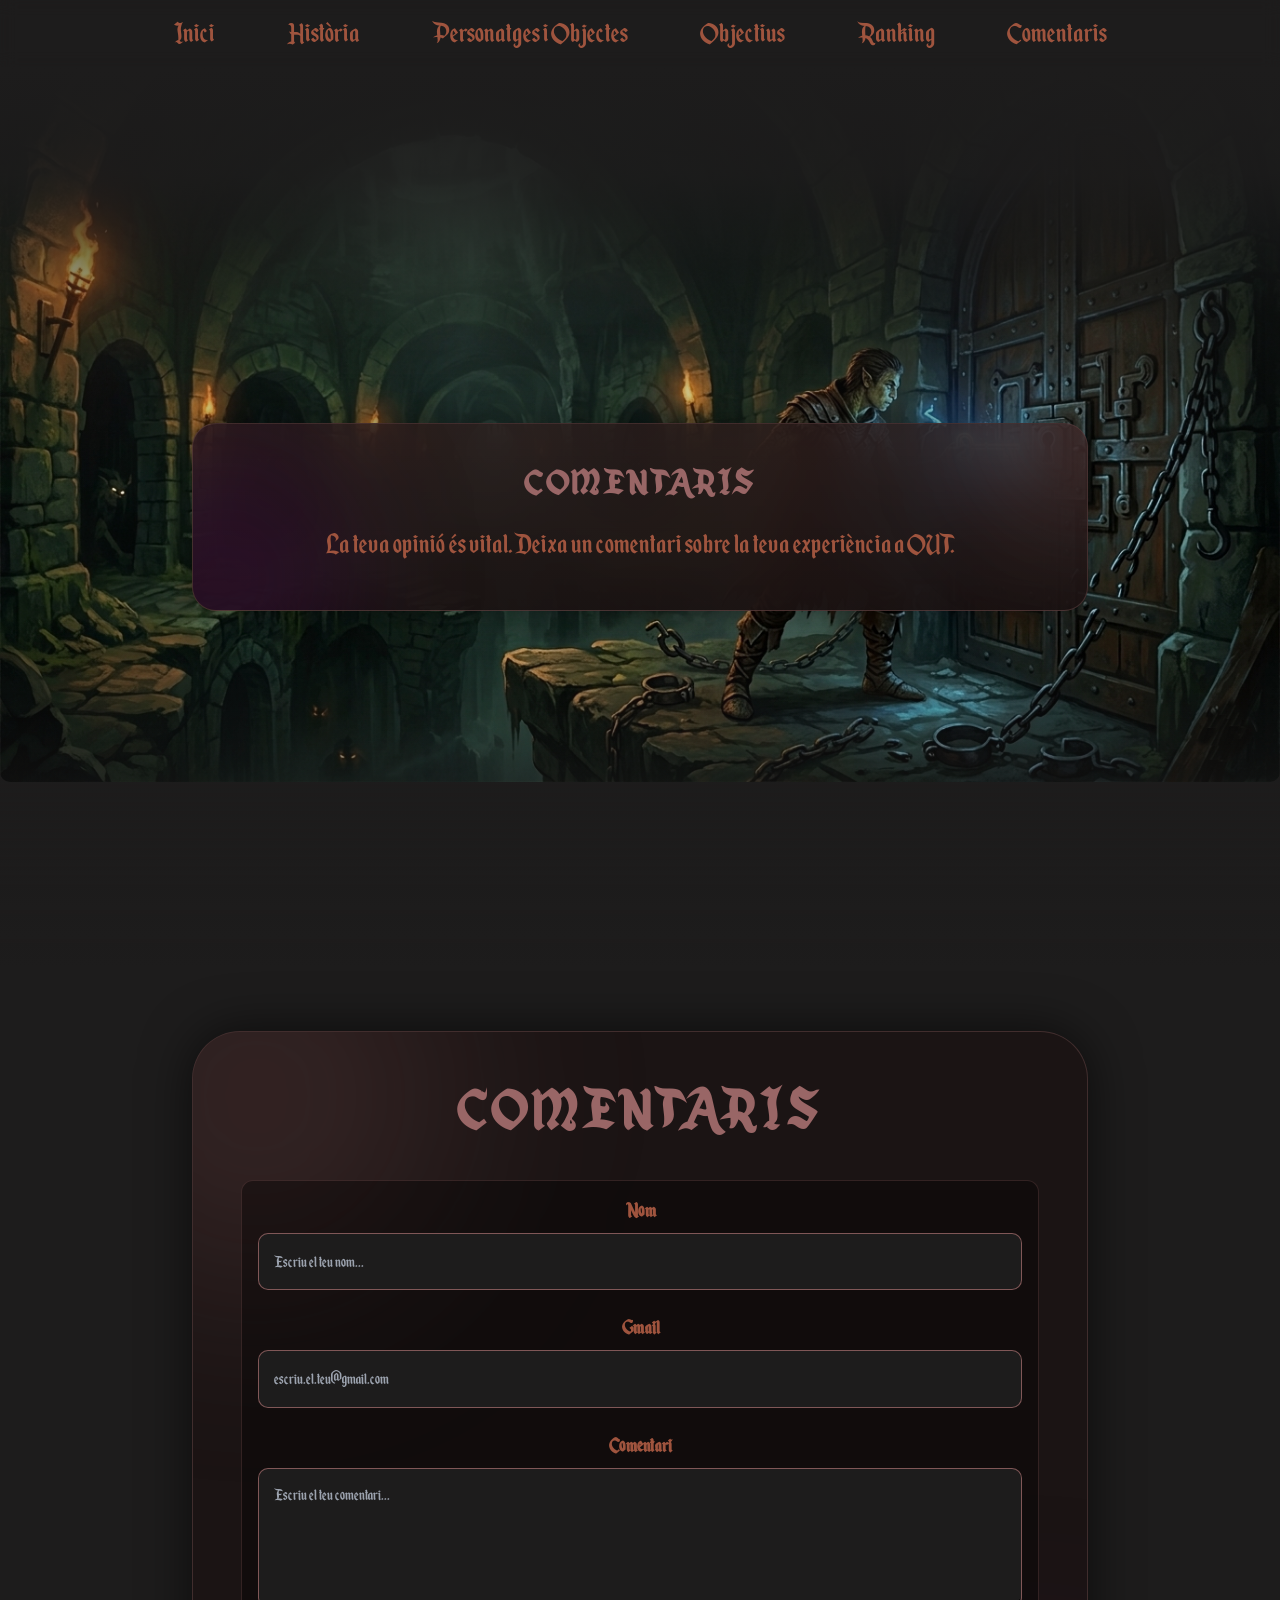
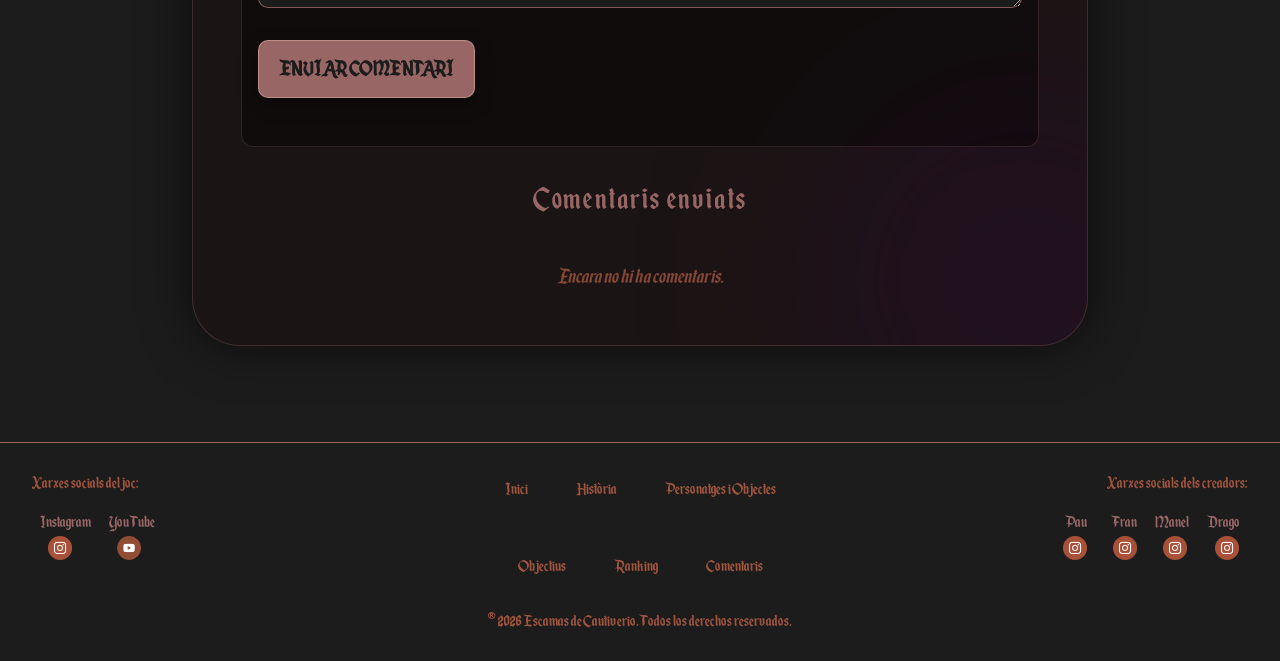
==== commit 4e900194: "fix: part superior historia igual que les altres" ====
--- a/comentaris.html
+++ b/comentaris.html
@@ -11,19 +11,18 @@
 </head>
 <body class="bg-[#1D1C1C] text-[#9F543E]">
     <!-- Fons fix igual que a ses altres pàgines -->
-    <img class="fixed top-0 left-0 w-full h-screen object-cover -z-10" src="imatges/portada3.png" alt="Fons">
+    <img class="fixed top-0 left-0 w-full h-screen object-cover -z-10" src="Imatges/portada3.png" alt="Fons">
 
     <header>
         <nav class="navbar">
             <button class="menu-toggle" id="menu-toggle">☰</button>
             <ul class="nav-list">
                 <li><a href="inici.html">Inici</a></li>
-                <li><a href="historia.html ">Història</a></li>
+                <li><a href="historia.html">Història</a></li>
                 <li><a href="personatges.html">Personatges i Objectes</a></li>
                 <li><a href="objectius.html">Objectius</a></li>
                 <li><a href="ranking.html">Ranking</a></li>
-                <li><a href="valoracions.html">Valoracions</a></li>
-                <li><a href="comentaris.html">Contacte</a></li>
+                <li><a href="comentaris.html">Comentaris</a></li>
             </ul>
         </nav>
     </header>
@@ -36,8 +35,8 @@
         <div id="miniHistoria" class="reveal relative z-10 max-w-4xl mx-auto bg-gradient-to-b from-[#2a1a1a]/80 to-[#1a1111]/90 backdrop-blur-xl border border-[#996666]/30 rounded-3xl p-10 text-center shadow-[0_0_40px_rgba(0,0,0,0.5)] overflow-hidden">
             <div class="absolute -top-24 -right-24 w-48 h-48 bg-[#996666]/20 rounded-full blur-3xl"></div>
             <div class="absolute -bottom-24 -left-24 w-64 h-64 bg-[#440150]/30 rounded-full blur-3xl"></div>
-            <h2 class="text-5xl font-bold text-[#996666] mb-8 relative z-10 tracking-widest uppercase">Pàgina de Contacte</h2>
-            <p class="text-[#9F543E] text-2xl leading-relaxed mb-6 relative z-10">Contacta amb nosaltres per qualsevol consulta o comentari.</p>
+            <h2 class="text-5xl font-bold text-[#996666] mb-8 relative z-10 tracking-widest uppercase">Comentaris</h2>
+            <p class="text-[#9F543E] text-2xl leading-relaxed mb-6 relative z-10">La teva opinió és vital. Deixa un comentari sobre la teva experiència a OUT.</p>
         </div>
     </section>
 
@@ -86,17 +85,15 @@
                 <p>Xarxes socials del joc:</p>
                 <a href="https://www.instagram.com/llamadmev/" target="_blank">Instagram <img src="Imatges/instagram.png" alt="Instagram del Joc"></a>
                 <a href="https://www.youtube.com/@VDrago" target="_blank">YouTube <img src="Imatges/yt.png" alt="YouTube del Joc"></a>
-                <a href="https://jaumepericasoliver.github.io/paujam_25_26/" target="_blank">Pàgina web PauJam</a>
             </div>
             <div>
                 <ul class="fnav-list">
                     <li><a href="inici.html">Inici</a></li>
-                    <li><a href="historia.html ">Història</a></li>
+                    <li><a href="historia.html">Història</a></li>
                     <li><a href="personatges.html">Personatges i Objectes</a></li>
                     <li><a href="objectius.html">Objectius</a></li>
                     <li><a href="ranking.html">Ranking</a></li>
-                    <li><a href="valoracions.html">Valoracions</a></li>
-                    <li><a href="comentaris.html">Contacte</a></li>
+                    <li><a href="comentaris.html">Comentaris</a></li>
                 </ul>
             </div>
             <div class="socials-creadors">
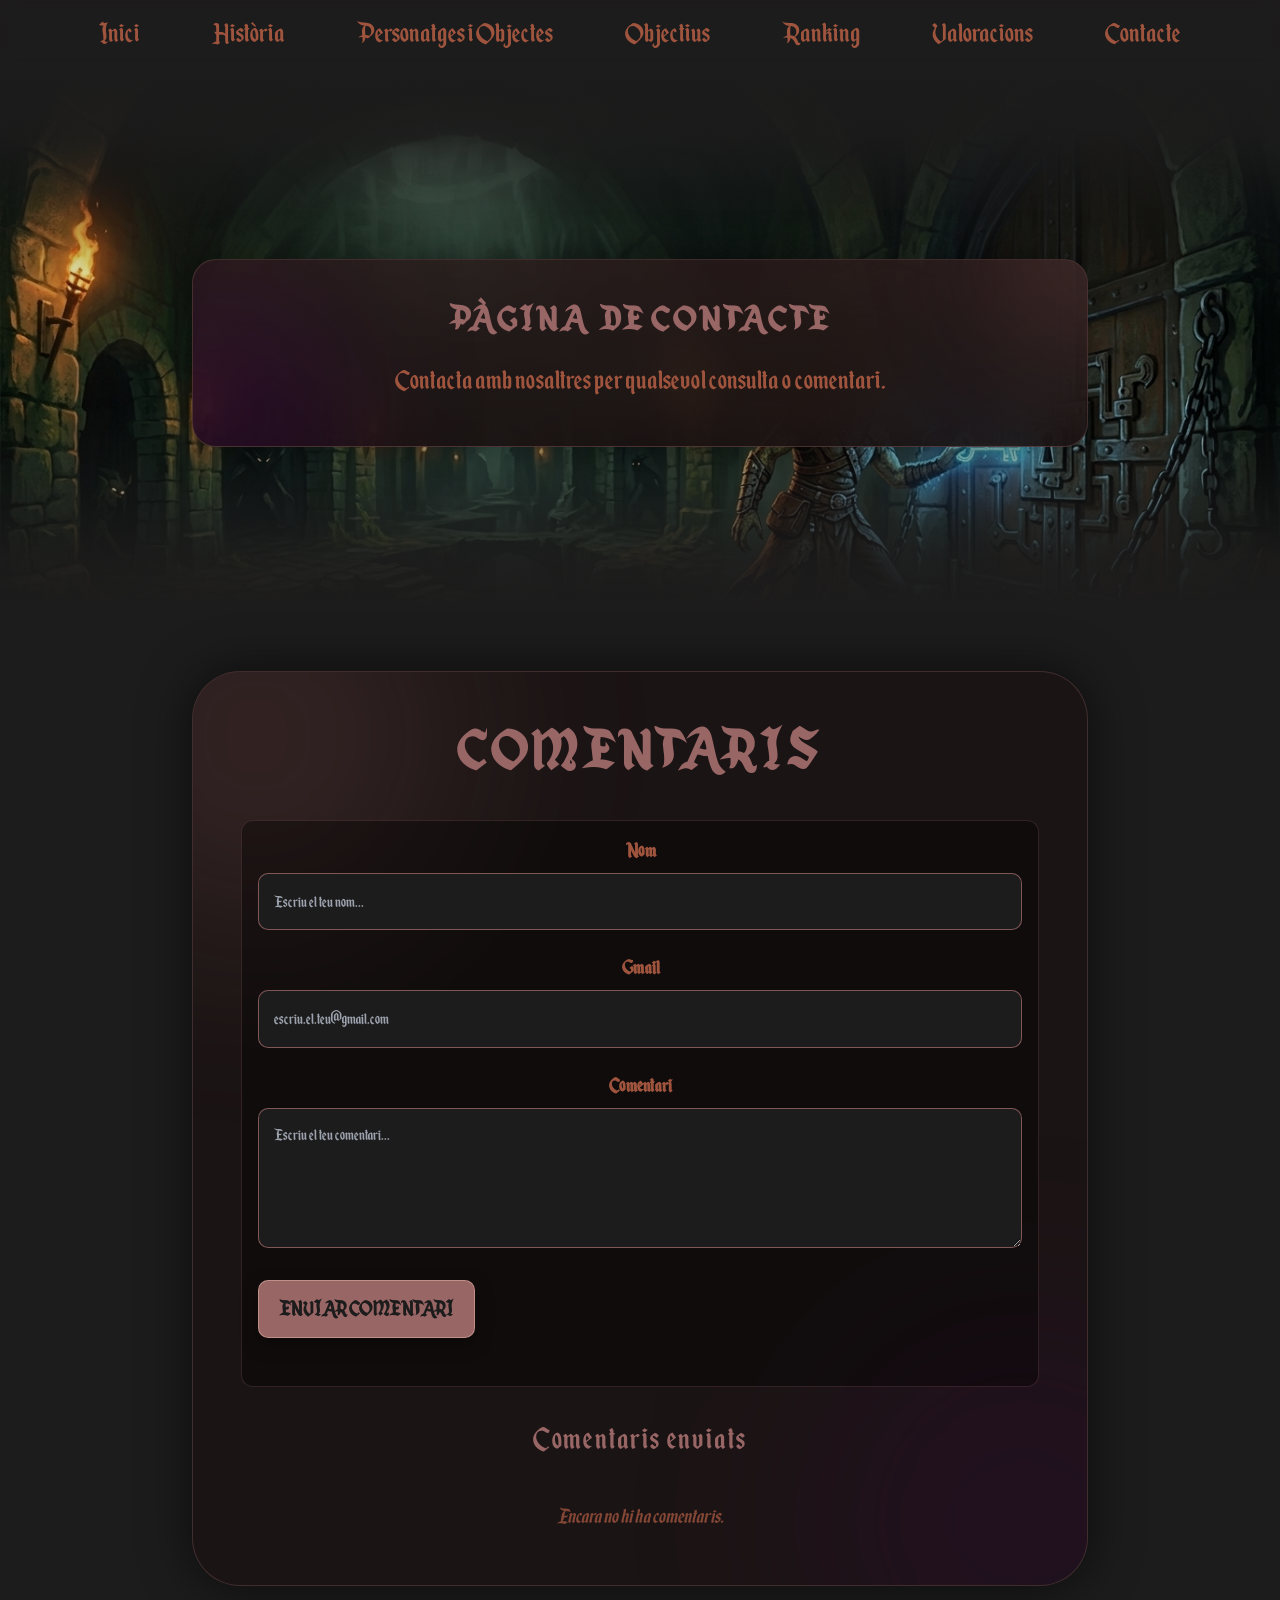
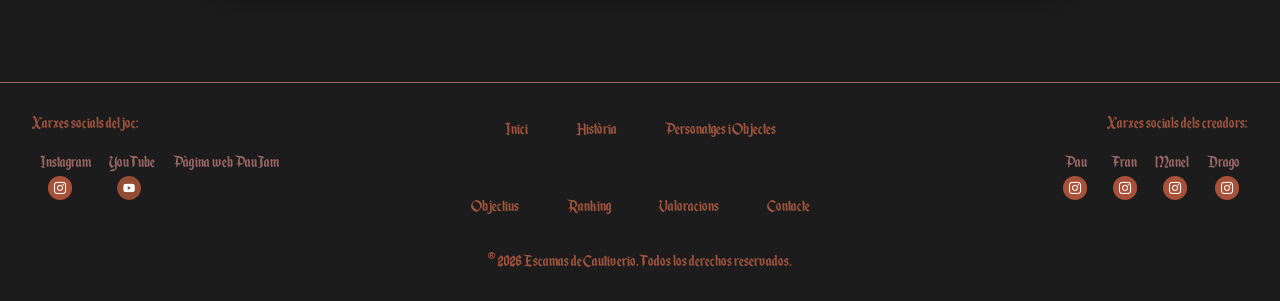
==== commit 27fab656: "fix: qudares págines pujats, i animació personatges arreglada" ====
--- a/comentaris.html
+++ b/comentaris.html
@@ -22,12 +22,13 @@
                 <li><a href="personatges.html">Personatges i Objectes</a></li>
                 <li><a href="objectius.html">Objectius</a></li>
                 <li><a href="ranking.html">Ranking</a></li>
-                <li><a href="comentaris.html">Comentaris</a></li>
+                <li><a href="valoracions.html">Valoracions</a></li>
+                <li><a href="comentaris.html">Contacte</a></li>
             </ul>
         </nav>
     </header>
 
-    <section id="portada" class="relative flex items-center justify-center py-20 px-4">
+    <section id="portada" class="secundaria relative flex items-center justify-center py-20 px-4">
         <div class="absolute inset-0 z-0">
             <img src="Imatges/portada1.png" alt="Comentaris de Escamas de Cautiverio" id="portada-img" class="w-full h-full object-cover">
             <div class="absolute inset-0 bg-black/50"></div>
@@ -35,8 +36,8 @@
         <div id="miniHistoria" class="reveal relative z-10 max-w-4xl mx-auto bg-gradient-to-b from-[#2a1a1a]/80 to-[#1a1111]/90 backdrop-blur-xl border border-[#996666]/30 rounded-3xl p-10 text-center shadow-[0_0_40px_rgba(0,0,0,0.5)] overflow-hidden">
             <div class="absolute -top-24 -right-24 w-48 h-48 bg-[#996666]/20 rounded-full blur-3xl"></div>
             <div class="absolute -bottom-24 -left-24 w-64 h-64 bg-[#440150]/30 rounded-full blur-3xl"></div>
-            <h2 class="text-5xl font-bold text-[#996666] mb-8 relative z-10 tracking-widest uppercase">Comentaris</h2>
-            <p class="text-[#9F543E] text-2xl leading-relaxed mb-6 relative z-10">La teva opinió és vital. Deixa un comentari sobre la teva experiència a OUT.</p>
+            <h2 class="text-5xl font-bold text-[#996666] mb-8 relative z-10 tracking-widest uppercase">Pàgina de Contacte</h2>
+            <p class="text-[#9F543E] text-2xl leading-relaxed mb-6 relative z-10">Contacta amb nosaltres per qualsevol consulta o comentari.</p>
         </div>
     </section>
 
@@ -85,6 +86,7 @@
                 <p>Xarxes socials del joc:</p>
                 <a href="https://www.instagram.com/llamadmev/" target="_blank">Instagram <img src="Imatges/instagram.png" alt="Instagram del Joc"></a>
                 <a href="https://www.youtube.com/@VDrago" target="_blank">YouTube <img src="Imatges/yt.png" alt="YouTube del Joc"></a>
+                <a href="https://jaumepericasoliver.github.io/paujam_25_26/" target="_blank">Pàgina web PauJam</a>
             </div>
             <div>
                 <ul class="fnav-list">
@@ -93,7 +95,8 @@
                     <li><a href="personatges.html">Personatges i Objectes</a></li>
                     <li><a href="objectius.html">Objectius</a></li>
                     <li><a href="ranking.html">Ranking</a></li>
-                    <li><a href="comentaris.html">Comentaris</a></li>
+                    <li><a href="valoracions.html">Valoracions</a></li>
+                    <li><a href="comentaris.html">Contacte</a></li>
                 </ul>
             </div>
             <div class="socials-creadors">
--- a/css/inici.css
+++ b/css/inici.css
@@ -210,6 +210,12 @@
     min-height: 100vh;
     position: relative;
     overflow: hidden;
+}
+
+#portada.secundaria {
+    min-height: 60vh;
+    align-items: flex-start;
+    padding-top: 10rem;
 }
 
 #portada > div {
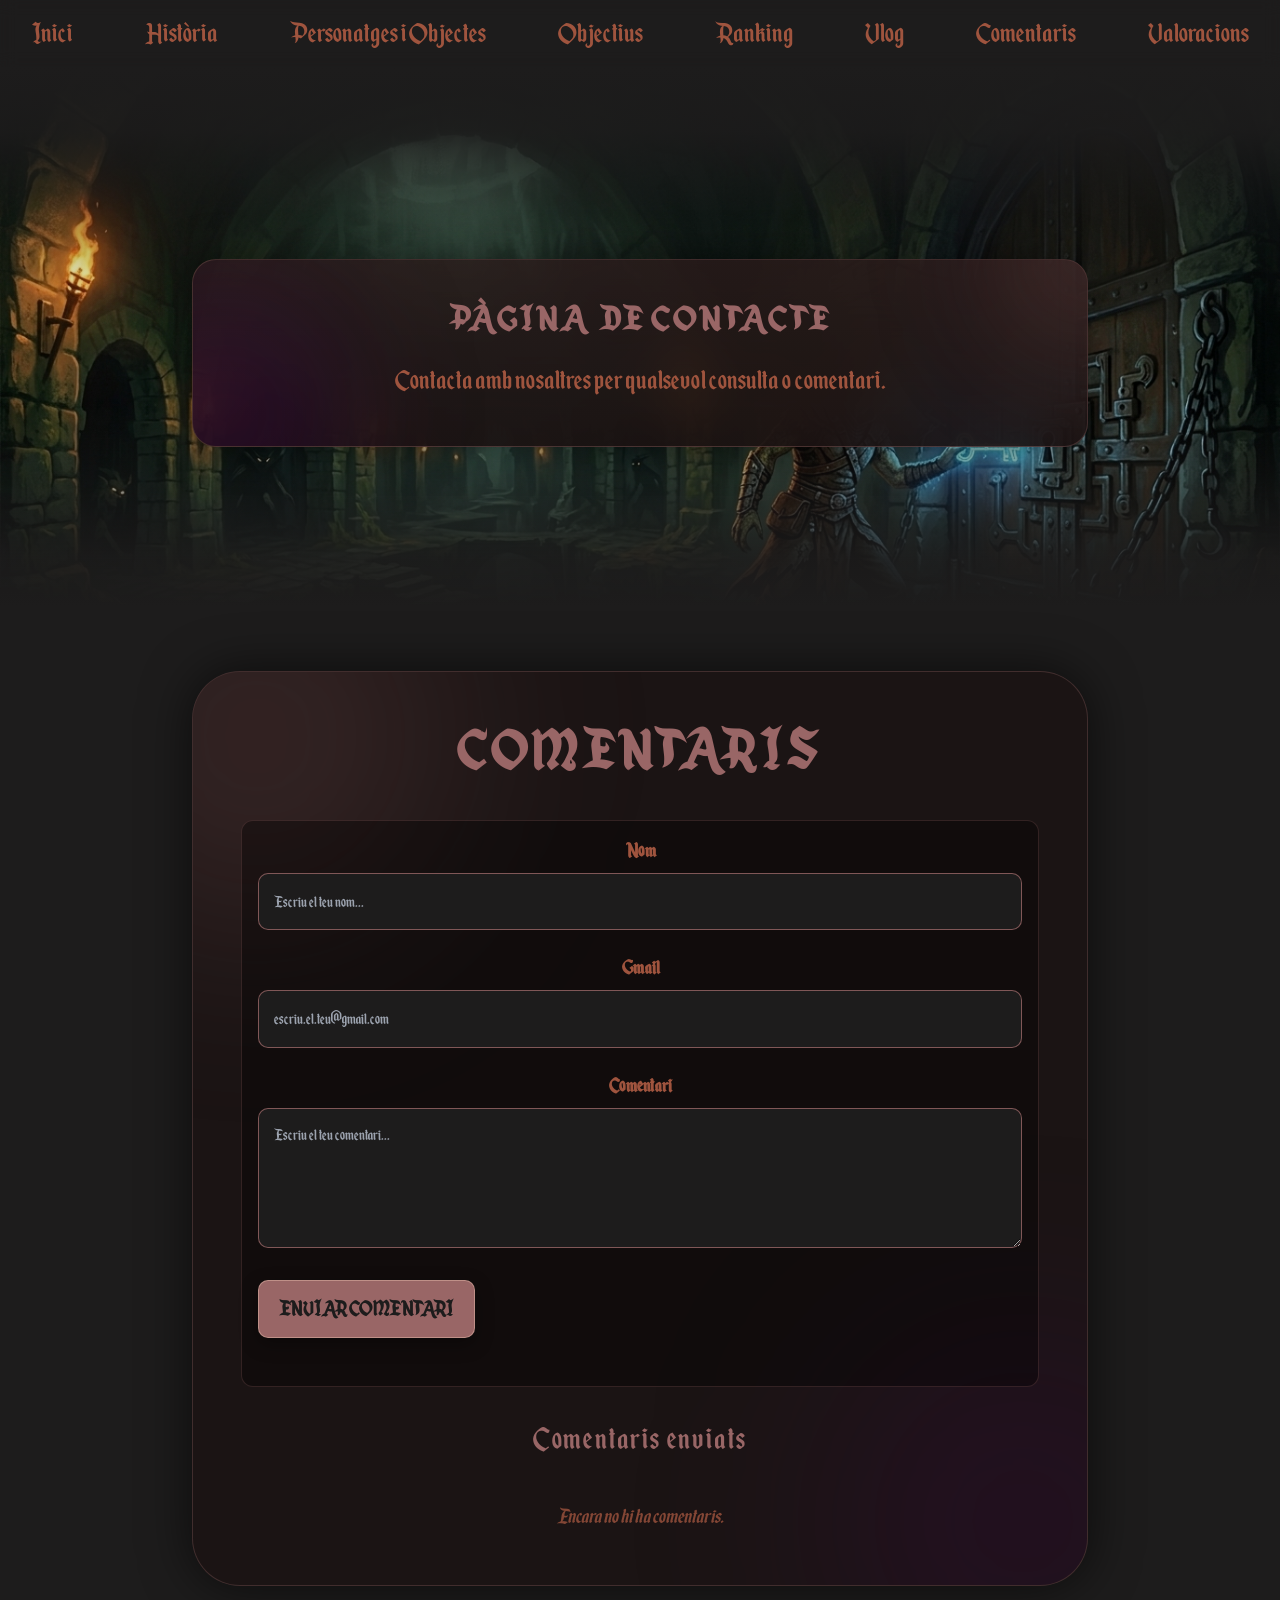
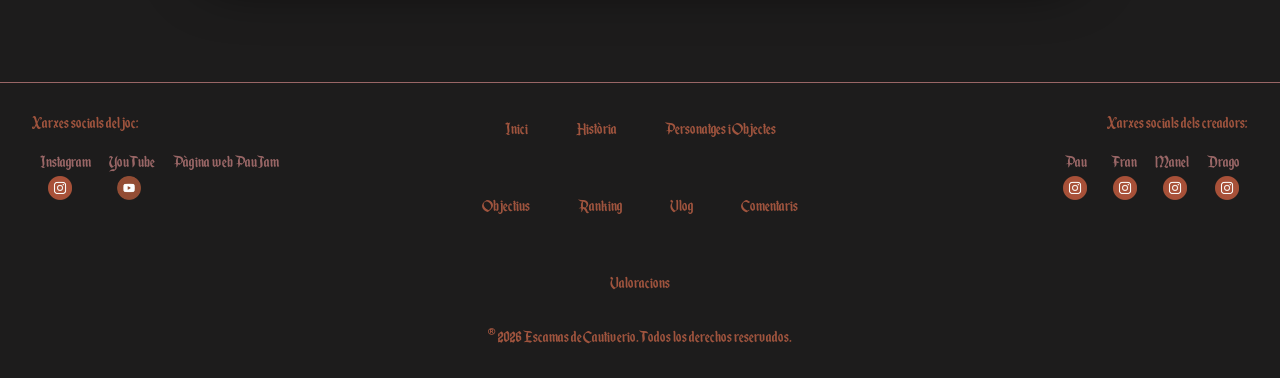
==== commit b9a5d30b: "fix: estructura index corregida a tots els arxius" ====
--- a/comentaris.html
+++ b/comentaris.html
@@ -22,8 +22,9 @@
                 <li><a href="personatges.html">Personatges i Objectes</a></li>
                 <li><a href="objectius.html">Objectius</a></li>
                 <li><a href="ranking.html">Ranking</a></li>
+                <li><a href="vlog.html">Vlog</a></li>
+                <li><a href="comentaris.html">Comentaris</a></li>
                 <li><a href="valoracions.html">Valoracions</a></li>
-                <li><a href="comentaris.html">Contacte</a></li>
             </ul>
         </nav>
     </header>
@@ -90,13 +91,14 @@
             </div>
             <div>
                 <ul class="fnav-list">
-                    <li><a href="inici.html">Inici</a></li>
-                    <li><a href="historia.html">Història</a></li>
-                    <li><a href="personatges.html">Personatges i Objectes</a></li>
-                    <li><a href="objectius.html">Objectius</a></li>
-                    <li><a href="ranking.html">Ranking</a></li>
-                    <li><a href="valoracions.html">Valoracions</a></li>
-                    <li><a href="comentaris.html">Contacte</a></li>
+                <li><a href="inici.html">Inici</a></li>
+                <li><a href="historia.html">Història</a></li>
+                <li><a href="personatges.html">Personatges i Objectes</a></li>
+                <li><a href="objectius.html">Objectius</a></li>
+                <li><a href="ranking.html">Ranking</a></li>
+                <li><a href="vlog.html">Vlog</a></li>
+                <li><a href="comentaris.html">Comentaris</a></li>
+                <li><a href="valoracions.html">Valoracions</a></li>
                 </ul>
             </div>
             <div class="socials-creadors">
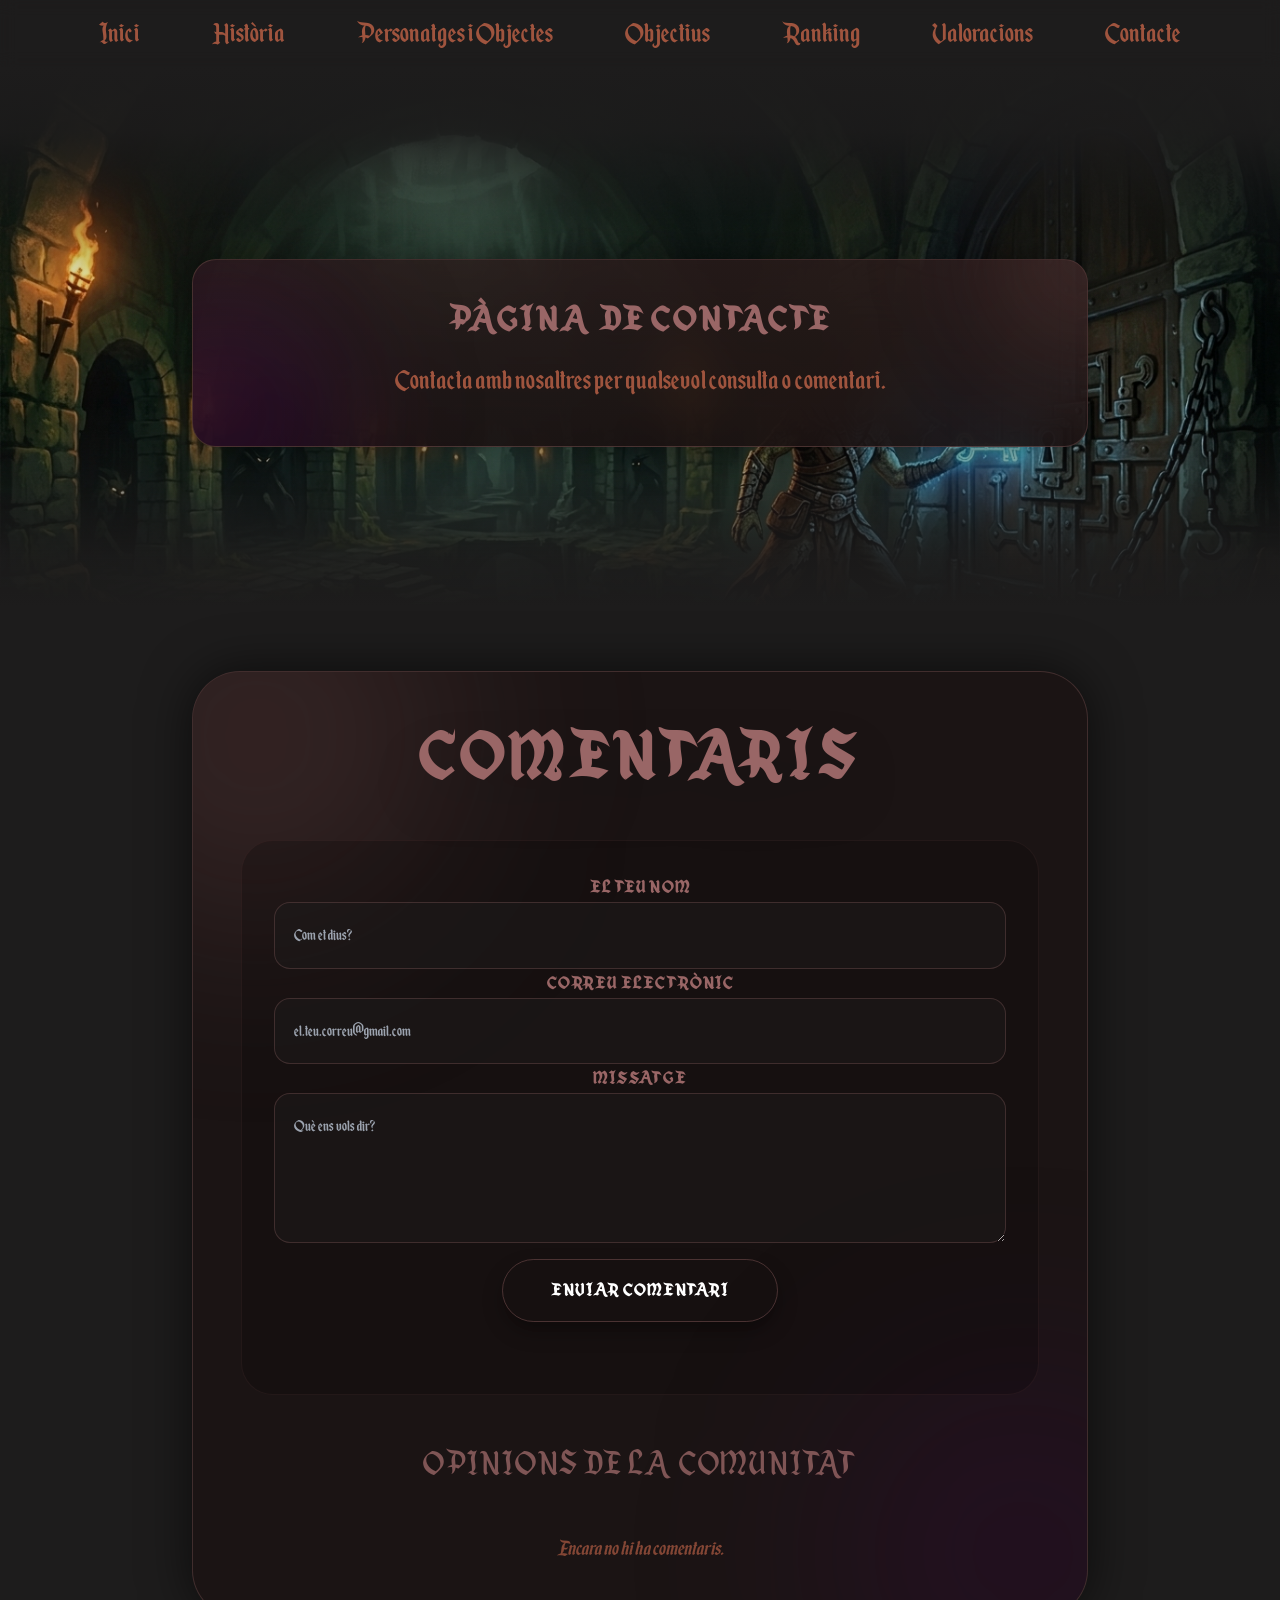
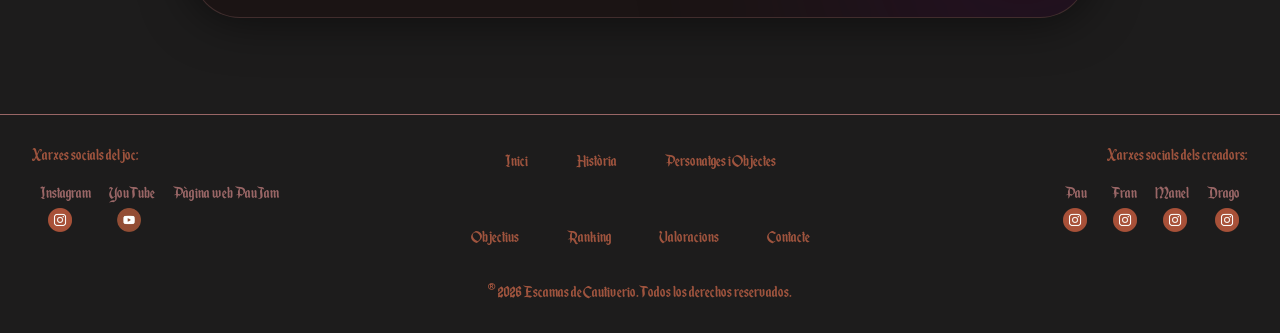
==== commit 070446d3: "Guardant canvis locals abans des pull" ====
--- a/comentaris.html
+++ b/comentaris.html
@@ -22,9 +22,8 @@
                 <li><a href="personatges.html">Personatges i Objectes</a></li>
                 <li><a href="objectius.html">Objectius</a></li>
                 <li><a href="ranking.html">Ranking</a></li>
-                <li><a href="vlog.html">Vlog</a></li>
-                <li><a href="comentaris.html">Comentaris</a></li>
                 <li><a href="valoracions.html">Valoracions</a></li>
+                <li><a href="comentaris.html">Contacte</a></li>
             </ul>
         </nav>
     </header>
@@ -44,40 +43,44 @@
 
     <main class="py-16 px-4">
         <section class="reveal reveal-scale max-w-4xl mx-auto bg-[#1c1414]/90 backdrop-blur-xl border border-[#996666]/30 rounded-[3rem] p-8 md:p-12 shadow-[0_0_50px_rgba(0,0,0,0.6)] relative overflow-hidden">
-            <!-- Decoració de llums  -->
+            <!-- Decoració de llums -->
             <div class="absolute -top-32 -left-32 w-96 h-96 bg-[#996666]/20 rounded-full blur-[100px] pointer-events-none"></div>
             <div class="absolute -bottom-32 -right-32 w-96 h-96 bg-[#440150]/20 rounded-full blur-[100px] pointer-events-none"></div>
 
-            <h2 class="text-5xl md:text-6xl font-bold text-center text-[#996666] mb-10 tracking-widest uppercase relative z-10">Comentaris</h2>
+            <h2 class="text-5xl md:text-7xl font-bold text-center text-[#996666] mb-12 tracking-widest uppercase relative z-10 drop-shadow-2xl">Comentaris</h2>
 
-            <div class="comment-box bg-black/40 p-6 md:p-8 rounded-3xl border border-[#996666]/20 relative z-10 mb-12">
-                <div class="grid gap-6">
-                    <div>
-                        <label for="name" class="block text-xl mb-2">Nom</label>
-                        <input type="text" id="name" placeholder="Escriu el teu nom..." class="w-full bg-[#1D1C1C] border border-[#996666]/50 rounded-xl p-4 text-white focus:outline-none focus:border-[#996666] transition-colors">
+            <div class="comment-box relative z-10 mb-16">
+                <div class="grid gap-8">
+                    <div class="flex flex-col gap-2">
+                        <label for="name">El teu Nom</label>
+                        <input type="text" id="name" placeholder="Com et dius?">
                     </div>
 
-                    <div>
-                        <label for="email" class="block text-xl mb-2">Gmail</label>
-                        <input type="email" id="email" placeholder="escriu.el.teu@gmail.com" class="w-full bg-[#1D1C1C] border border-[#996666]/50 rounded-xl p-4 text-white focus:outline-none focus:border-[#996666] transition-colors">
+                    <div class="flex flex-col gap-2">
+                        <label for="email">Correu Electrònic</label>
+                        <input type="email" id="email" placeholder="el.teu.correu@gmail.com">
                     </div>
 
-                    <div>
-                        <label for="comment" class="block text-xl mb-2">Comentari</label>
-                        <textarea id="comment" placeholder="Escriu el teu comentari..." class="w-full bg-[#1D1C1C] border border-[#996666]/50 rounded-xl p-4 text-white min-h-[150px] focus:outline-none focus:border-[#996666] transition-colors"></textarea>
+                    <div class="flex flex-col gap-2">
+                        <label for="comment">Missatge</label>
+                        <textarea id="comment" placeholder="Què ens vols dir?" class="min-h-[150px]"></textarea>
                     </div>
 
-                    <button class="comment-btn bg-gradient-to-r from-[#440150] to-[#2c0033] hover:from-[#996666] hover:to-[#9f543e] text-white px-8 py-4 rounded-xl text-xl font-bold tracking-widest uppercase transition-all duration-300 shadow-xl self-start border border-[#996666]/40" id="sendComment">
-                        Enviar comentari
+                    <button class="comment-btn" id="sendComment">
+                        Enviar Comentari
                     </button>
                 </div>
             </div>
 
-            <h2 class="text-4xl text-center text-[#996666] mb-8 tracking-wider relative z-10">Comentaris enviats</h2>
-
-            <div class="comments-list grid gap-6 relative z-10" id="commentsList">
-                <!-- S'injecten amb JS -->
-                <p class="no-comments text-center italic opacity-60">Encara no hi ha comentaris.</p>
+            <div class="relative z-10">
+                <h2 class="text-4xl text-center text-[#996666] mb-10 tracking-wider uppercase opacity-80">Opinions de la Comunitat</h2>
+                
+                <div class="comments-list grid gap-8" id="commentsList">
+                    <!-- S'injecten amb JS -->
+                    <div class="no-comments text-center p-10 border border-dashed border-[#996666]/30 rounded-3xl italic opacity-50">
+                        Encara no hi ha comentaris. Sigues el primer!
+                    </div>
+                </div>
             </div>
         </section>
     </main>
@@ -91,14 +94,13 @@
             </div>
             <div>
                 <ul class="fnav-list">
-                <li><a href="inici.html">Inici</a></li>
-                <li><a href="historia.html">Història</a></li>
-                <li><a href="personatges.html">Personatges i Objectes</a></li>
-                <li><a href="objectius.html">Objectius</a></li>
-                <li><a href="ranking.html">Ranking</a></li>
-                <li><a href="vlog.html">Vlog</a></li>
-                <li><a href="comentaris.html">Comentaris</a></li>
-                <li><a href="valoracions.html">Valoracions</a></li>
+                    <li><a href="inici.html">Inici</a></li>
+                    <li><a href="historia.html">Història</a></li>
+                    <li><a href="personatges.html">Personatges i Objectes</a></li>
+                    <li><a href="objectius.html">Objectius</a></li>
+                    <li><a href="ranking.html">Ranking</a></li>
+                    <li><a href="valoracions.html">Valoracions</a></li>
+                    <li><a href="comentaris.html">Contacte</a></li>
                 </ul>
             </div>
             <div class="socials-creadors">
--- a/css/style_comentaris.css
+++ b/css/style_comentaris.css
@@ -147,67 +147,66 @@
 
 .comment-box {
     display: grid;
-    gap: 1rem;
-    margin-bottom: 2rem;
-    background: rgba(0, 0, 0, 0.35);
-    padding: 1rem;
-    border-radius: 12px;
-    border: 1px solid rgba(153, 102, 102, 0.25);
+    gap: 1.5rem;
+    margin-bottom: 3rem;
+    background: rgba(0, 0, 0, 0.2);
+    padding: 2rem;
+    border-radius: 2rem;
+    border: 1px solid rgba(153, 102, 102, 0.1);
+    backdrop-blur: 5px;
 }
 
 .comment-box label {
-    font-size: 1.4rem;
-    color: var(--text-color-principal);
-    font-weight: 600;
-    margin-left: 0.1rem;
+    font-size: 1.2rem;
+    color: var(--text-color-title);
+    font-weight: bold;
+    text-transform: uppercase;
+    letter-spacing: 2px;
+    margin-bottom: -0.5rem;
 }
 
 .comment-box input,
 .comment-box textarea {
     width: 100%;
-    background: var(--background-color-principal);
-    border: 1px solid rgba(153, 102, 102, 0.8);
-    border-radius: 10px;
-    color: var(--text-color-principal);
-    padding: 0.9rem 0.95rem;
+    background: rgba(29, 28, 28, 0.6);
+    border: 1px solid rgba(153, 102, 102, 0.3);
+    border-radius: 1rem;
+    color: #fff;
+    padding: 1.2rem;
     font-size: 1.1rem;
-    font-family: "EnchantedLand", sans-serif;
-    transition: border-color 0.2s, box-shadow 0.2s;
+    transition: all 0.3s ease;
 }
 
 .comment-box input:focus,
 .comment-box textarea:focus {
     outline: none;
     border-color: var(--text-color-title);
-    box-shadow: 0 0 0 3px rgba(153, 102, 102, 0.2);
-}
-
-.comment-box textarea {
-    min-height: 140px;
-    resize: vertical;
-    line-height: 1.4;
+    background: rgba(29, 28, 28, 0.9);
+    box-shadow: 0 0 20px rgba(153, 102, 102, 0.1);
 }
 
 .comment-btn {
     width: fit-content;
-    background: var(--text-color-title);
-    color: var(--background-color-principal);
-    padding: 0.9rem 1.25rem;
-    border: 1px solid rgba(217, 172, 159, 0.6);
-    border-radius: 10px;
-    font-size: 1.35rem;
-    font-weight: 700;
-    letter-spacing: 0.02em;
+    background: linear-gradient(to r, var(--color-button), #2c0033);
+    color: #fff;
+    padding: 1rem 3rem;
+    border: 1px solid rgba(153, 102, 102, 0.4);
+    border-radius: 2rem;
+    font-size: 1.2rem;
+    font-weight: bold;
+    text-transform: uppercase;
+    letter-spacing: 2px;
     cursor: pointer;
-    align-self: start;
-    transition: all 0.2s ease;
-    box-shadow: 0 6px 18px rgba(0, 0, 0, 0.35);
+    transition: all 0.4s cubic-bezier(0.175, 0.885, 0.32, 1.275);
+    box-shadow: 0 10px 20px rgba(0, 0, 0, 0.3);
+    justify-self: center; /* Per centrar en el grid */
+    margin-top: 1rem;
 }
 
 .comment-btn:hover {
-    background: var(--color-button);
-    color: var(--text-color-title);
-    transform: translateY(-1px);
+    background: linear-gradient(to r, var(--text-color-title), var(--text-color-principal));
+    transform: translateY(-5px) scale(1.05);
+    box-shadow: 0 15px 30px rgba(153, 102, 102, 0.3);
 }
 
 .comment-status {
@@ -224,11 +223,18 @@
 }
 
 .comment {
-    padding: 1rem 1rem;
-    background: rgba(29, 29, 29, 0.7);
-    border: 1px solid rgba(153, 102, 102, 0.3);
-    border-radius: 12px;
-    backdrop-filter: blur(2px);
+    padding: 1.5rem;
+    background: rgba(255, 255, 255, 0.03);
+    border: 1px solid rgba(153, 102, 102, 0.15);
+    border-radius: 1.5rem;
+    backdrop-blur: 10px;
+    transition: all 0.3s ease;
+}
+
+.comment:hover {
+    background: rgba(255, 255, 255, 0.05);
+    border-color: rgba(153, 102, 102, 0.4);
+    transform: translateX(10px);
 }
 
 .comment-header {
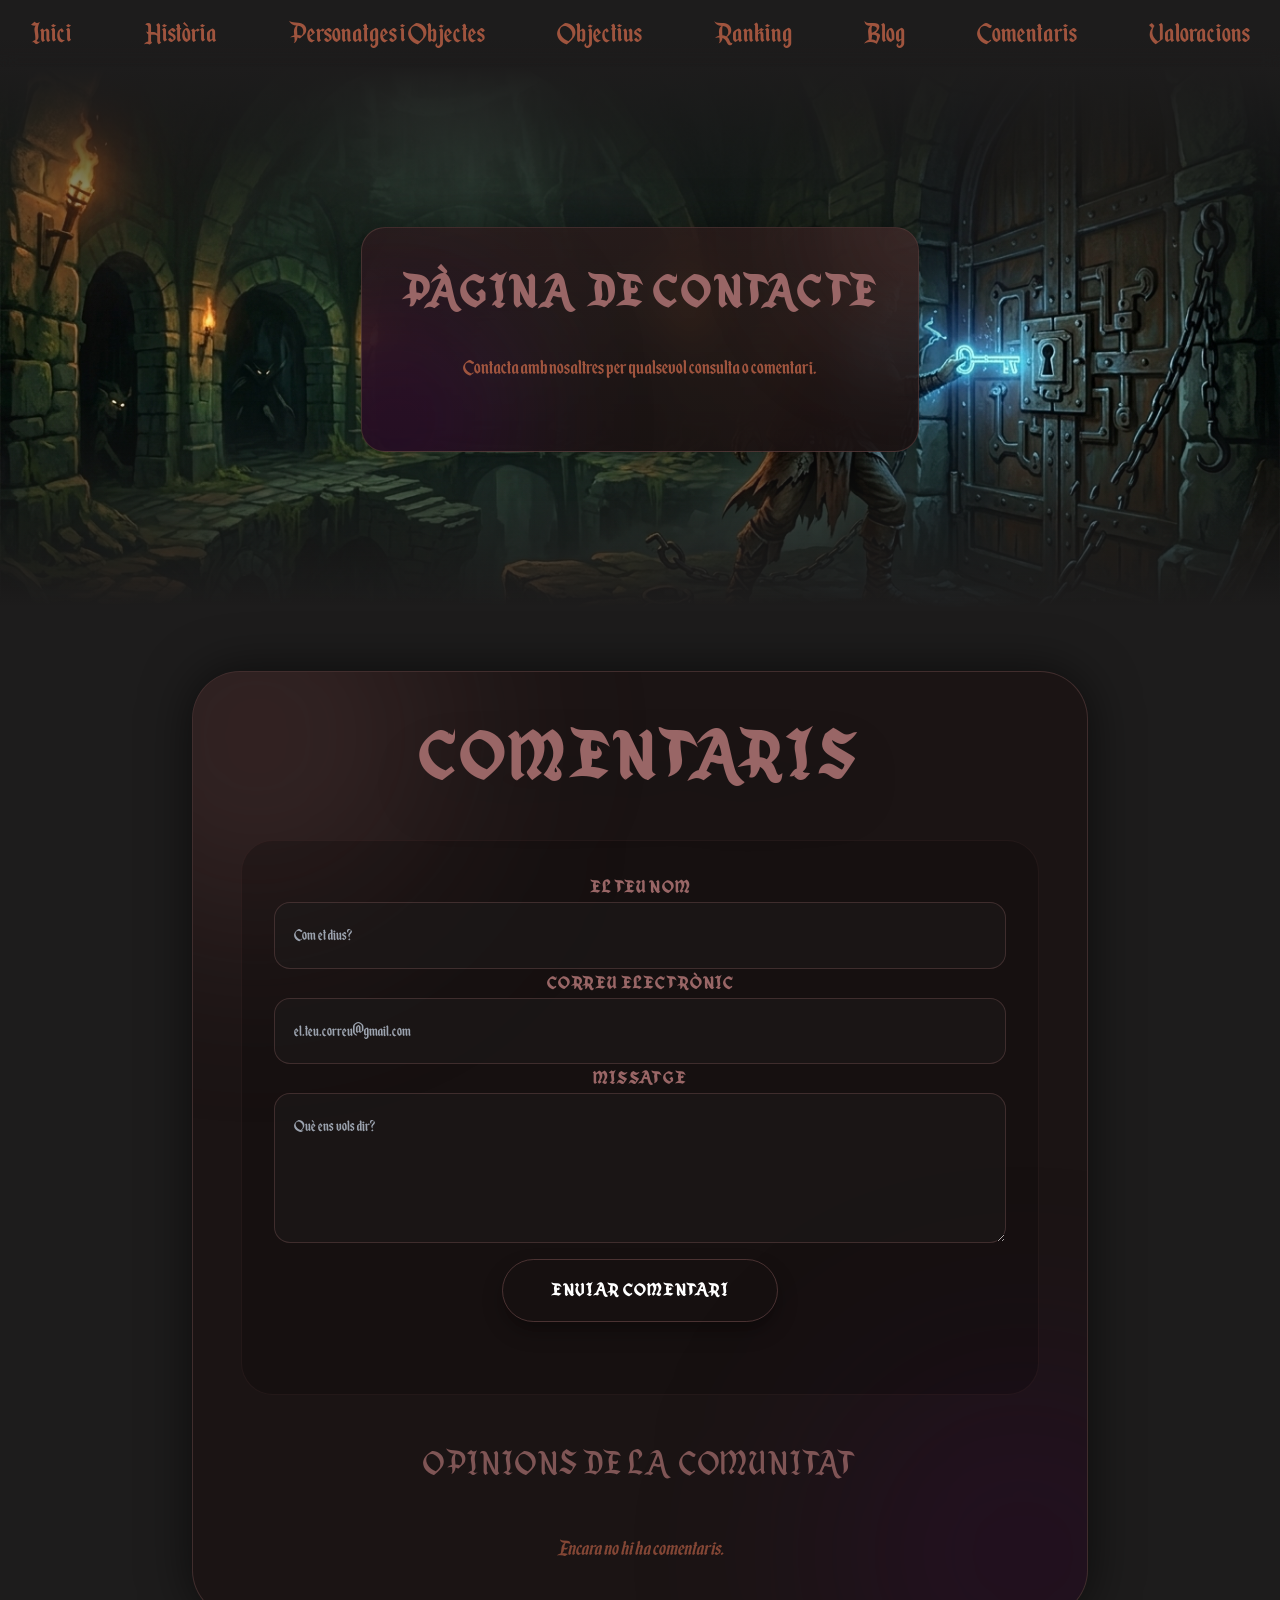
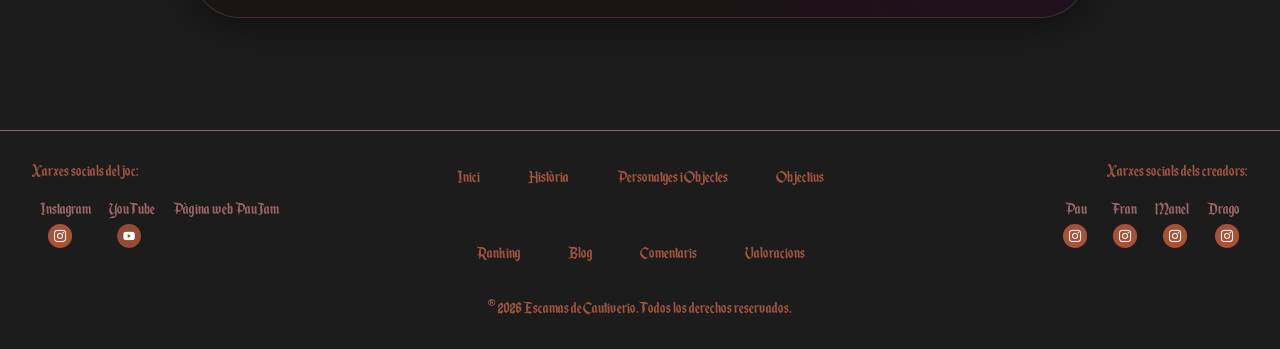
==== commit 73db65a9: "Fix: Vlog well writted: Bloc" ====
--- a/comentaris.html
+++ b/comentaris.html
@@ -22,8 +22,9 @@
                 <li><a href="personatges.html">Personatges i Objectes</a></li>
                 <li><a href="objectius.html">Objectius</a></li>
                 <li><a href="ranking.html">Ranking</a></li>
+                <li><a href="blog.html">Blog</a></li>
+                <li><a href="comentaris.html">Comentaris</a></li>
                 <li><a href="valoracions.html">Valoracions</a></li>
-                <li><a href="comentaris.html">Contacte</a></li>
             </ul>
         </nav>
     </header>
@@ -94,13 +95,14 @@
             </div>
             <div>
                 <ul class="fnav-list">
-                    <li><a href="inici.html">Inici</a></li>
-                    <li><a href="historia.html">Història</a></li>
-                    <li><a href="personatges.html">Personatges i Objectes</a></li>
-                    <li><a href="objectius.html">Objectius</a></li>
-                    <li><a href="ranking.html">Ranking</a></li>
-                    <li><a href="valoracions.html">Valoracions</a></li>
-                    <li><a href="comentaris.html">Contacte</a></li>
+                <li><a href="inici.html">Inici</a></li>
+                <li><a href="historia.html">Història</a></li>
+                <li><a href="personatges.html">Personatges i Objectes</a></li>
+                <li><a href="objectius.html">Objectius</a></li>
+                <li><a href="ranking.html">Ranking</a></li>
+                <li><a href="blog.html">Blog</a></li>
+                <li><a href="comentaris.html">Comentaris</a></li>
+                <li><a href="valoracions.html">Valoracions</a></li>
                 </ul>
             </div>
             <div class="socials-creadors">
--- a/css/inici.css
+++ b/css/inici.css
@@ -1,4 +1,3 @@
-/* --- INTRO ANIMATION STYLES --- */
 #loader-intro {
     position: fixed;
     inset: 0;
@@ -97,7 +96,6 @@
     50% { opacity: 1; color: #ff9900; text-shadow: 0 0 20px #ff6600; }
 }
 
-/* --- SCROLL REVEAL ANIMATIONS --- */
 .reveal {
     opacity: 0;
     transition: all 0.8s cubic-bezier(0.4, 0, 0.2, 1);
@@ -119,35 +117,16 @@
     transform: translate(0) scale(1);
 }
 
-@media (max-width: 768px) {
-    .dragon-eyes-container {
-        gap: 30px;
-    }
-    .eye-wrap {
-        width: 140px;
-        height: 65px;
-    }
-    .iris {
-        width: 90px;
-        height: 90px;
-    }
-    .pupil {
-        height: 65px;
-    }
-    .hint {
-        font-size: 0.8rem;
-        letter-spacing: 5px;
-        margin-top: 40px;
-        padding: 0 20px;
-        text-align: center;
-    }
-}
-
-
 @font-face {
-
     font-family: "EnchantedLand";
     src: url("../fonts/Enchanted Land.otf") format("opentype");
+}
+
+:root {
+    --background-color-principal:#1D1C1C ;
+    --text-color-title: #996666 ;
+    --text-color-principal: #9F543E;
+    --color-button:  #440150 ;
 }
 
 html, body {
@@ -164,27 +143,13 @@
     font-family: "EnchantedLand", sans-serif;
 }
 
-:root {
-    /*Marrò: #51361A, Purpura:#440150, Vermell:#900603, Cobre rosa:#996666*, cobre: #9F543E, Negre: #1D1C1C */
-    --background-color-principal:#1D1C1C ;
-    --text-color-title: #996666 ;
-    --text-color-principal: #9F543E;
-    --color-button:  #440150 ;
-}
-
-header{
+header {
     color: var(--text-color-principal);
     padding: 0.5rem 1rem;
-    text-align: center;
-    font-size: 0; 
-    display: flex;
-    align-items: center;
-    justify-content: center;
     background: linear-gradient(to bottom, var(--background-color-principal) 60%, rgba(29, 28, 28, 0));
     backdrop-filter: blur(8px);
-    position: -webkit-sticky;
-    position: sticky;
-    top: 0;
+    position: sticky !important;
+    top: 0 !important;
     z-index: 1000;
 }
 
@@ -192,7 +157,6 @@
     display: flex;
     justify-content: center;
     align-items: center;
-    background: transparent;
     height: 3.2rem;
     width: 100%;
     position: relative;
@@ -200,60 +164,6 @@
 
 .menu-toggle {
     display: none;
-}
-
-#portada {
-    width: 100%;
-    display: flex;
-    justify-content: center;
-    align-items: center;
-    min-height: 100vh;
-    position: relative;
-    overflow: hidden;
-}
-
-#portada.secundaria {
-    min-height: 60vh;
-    align-items: flex-start;
-    padding-top: 10rem;
-}
-
-#portada > div {
-    width: 100%;
-}
-
-#portada::before {
-    content: "";
-    position: absolute;
-    top: 0;
-    left: 0;
-    right: 0;
-    height: 60%;
-    background: linear-gradient(to bottom,
-        var(--background-color-principal) 0%,
-        rgba(29, 28, 28, 0.9) 20%,
-        rgba(29, 28, 28, 0.35) 45%,
-        rgba(29, 28, 28, 0) 80%
-    );
-    pointer-events: none;
-    z-index: 5;
-}
-
-#portada::after {
-    content: "";
-    position: absolute;
-    bottom: 0;
-    left: 0;
-    right: 0;
-    height: 45%;
-    background: linear-gradient(to top,
-        var(--background-color-principal) 0%,
-        rgba(29, 28, 28, 0.9) 20%,
-        rgba(29, 28, 28, 0.35) 55%,
-        rgba(29, 28, 28, 0) 85%
-    );
-    pointer-events: none;
-    z-index: 5;
 }
 
 .nav-list {
@@ -278,16 +188,65 @@
     text-shadow: 0 0 10px rgba(153, 102, 102, 0.4);
 }
 
-h1, h2, h3, h4, h5, h6 {
-    color: var(--text-color-title);
-}
-p {
-    color: var(--text-color-principal);
-    font-size: 1.25rem;
-    line-height: 1.7;
-}
-
-button{
+#portada {
+    width: 100%;
+    display: flex;
+    justify-content: center;
+    align-items: center;
+    min-height: 100vh;
+    position: relative;
+    overflow: hidden;
+}
+
+#portada.secundaria {
+    min-height: 60vh;
+    align-items: flex-start;
+    padding-top: 10rem;
+}
+
+#portada::before, #portada::after {
+    content: "";
+    position: absolute;
+    left: 0;
+    right: 0;
+    pointer-events: none;
+    z-index: 5;
+}
+
+#portada::before {
+    top: 0;
+    height: 60%;
+    background: linear-gradient(to bottom, var(--background-color-principal) 0%, rgba(29, 28, 28, 0) 80%);
+}
+
+#portada::after {
+    bottom: 0;
+    height: 45%;
+    background: linear-gradient(to top, var(--background-color-principal) 0%, rgba(29, 28, 28, 0) 85%);
+}
+
+#portada-img {
+    width: 100%;
+    height: 100%;
+    object-fit: cover;
+    display: block;
+}
+
+#miniHistoria {
+    position: relative;
+    z-index: 10;
+}
+
+section {
+    padding: 4rem 1rem;
+    text-align: center;
+    background-color: var(--background-color-principal);
+}
+
+h1, h2, h3, h4, h5, h6 { color: var(--text-color-title); }
+p { color: var(--text-color-principal); font-size: 1.25rem; line-height: 1.7; }
+
+button {
     background-color: var(--color-button);
     color: var(--text-color-title);
     border: none;
@@ -296,19 +255,6 @@
     cursor: pointer;
 }
 
-section {
-    padding: 2rem 0;
-    text-align: center;
-    background-color: var(--background-color-principal);
-}
-
-.main-sections {
-    display: flex;
-    flex-direction: column;
-    gap: 2rem;
-    margin: 2rem 0;
-}
-
 .main-row {
     display: flex;
     gap: 2rem;
@@ -321,41 +267,11 @@
     flex: 1 1 40%;
     max-width: 600px;
     min-width: 320px;
-    position: relative;
-    min-height: 0;
-    display: flex;
-    flex-direction: column;
-    justify-content: flex-start;
-}
-
-.main-sections > section {
-    flex: 1 1 40%;
-    max-width: 600px;
-    min-width: 320px;
-}
-
-.main-row img {
-    border-radius: 12px;
 }
 
 @media (max-width: 900px) {
-    .main-row {
-        flex-direction: column;
-        gap: 1rem;
-    }
-    .main-row > section {
-        max-width: 100%;
-        min-width: 0;
-        display: block;
-    }
-    .main-sections {
-        flex-direction: column;
-        gap: 1rem;
-    }
-    .main-sections > section {
-        max-width: 100%;
-        min-width: 0;
-    }
+    .main-row { flex-direction: column; }
+    .main-row > section { max-width: 100%; min-width: 0; }
 }
 
 #personatges ul, #objectes ul {
@@ -366,6 +282,7 @@
     max-width: 400px;
     color: var(--text-color-title);
 }
+
 #ranking ol {
     list-style: decimal;
     margin: 1rem auto;
@@ -374,6 +291,7 @@
     max-width: 400px;
     color: var(--text-color-title);
 }
+
 #formulari form {
     display: flex;
     flex-direction: column;
@@ -386,6 +304,7 @@
     max-width: 350px;
     margin: 0 auto;
 }
+
 #formulari input, #formulari textarea {
     width: 100%;
     padding: 0.5rem;
@@ -395,9 +314,11 @@
     color: var(--text-color-title);
     font-size: 1rem;
 }
+
 #formulari input:focus, #formulari textarea:focus {
     outline: 2px solid var(--color-button);
 }
+
 #formulari button {
     margin-top: 0.5rem;
     width: 100%;
@@ -405,65 +326,24 @@
     font-weight: bold;
     transition: background 0.3s;
 }
+
 #formulari button:hover {
     background-color: #996666;
     color: #440150;
 }
 
-#portada-img {
-    width: 100%;
-    height: auto;
-    border-radius: 10px;
-    display: block;
-}
-
-#miniHistoria {
-    margin: 2rem 0;
-}
-
-#miniHistoria h2 {
-    margin-bottom: 1rem;
-    font-size: 2.4rem;
-}
-
-#miniHistoria p {
-    max-width: 1200px;
-    margin: 0 auto;
-    line-height: 1.6;
-    font-size: 2rem;
-}
-
-footer p, footer a {
-    font-size: 1.2rem;
-}
-
-
-#personatges p, #objectius p, #ranking p, #formulari p {
-    font-size: 2rem;
-    line-height: 1.6;
-}
-#personatges h2, #objectius h2, #ranking h2, #formulari h2 {
-    font-size: 2.4rem;
-    margin-bottom: 0.5rem;
-}
-
-a {
-    color: var(--text-color-title);
-    text-decoration: none;
-}
-
-a:hover {
-    text-decoration: underline;
+.main-row img {
+    border-radius: 12px;
 }
 
 footer {
     background: linear-gradient(to top, var(--background-color-principal), rgba(29, 28, 28, 0.8));
     color: var(--text-color-principal);
     text-align: center;
-    padding: 1.5rem 1rem;
+    padding: 1.5rem 0;
     font-size: 1rem;
     border-top: 1px solid var(--text-color-title);
-    margin-top: 2rem;
+    margin-top: 3rem;
 }
 
 .footer-top {
@@ -473,12 +353,13 @@
     flex-wrap: wrap;
     margin-bottom: 1rem;
     gap: 2rem;
+    width: 100%;
+    padding: 0 2rem;
 }
 
 .footer-top div {
     flex: 1;
     text-align: center;
-    padding: 0 1rem;
 }
 
 .footer-top div:first-child {
@@ -516,10 +397,15 @@
     text-decoration: none;
     display: inline-block;
     margin: 0.5rem;
+    font-size: 1.2rem;
 }
 
 footer a:hover {
     text-decoration: underline;
+}
+
+footer p {
+    font-size: 1.2rem;
 }
 
 footer img {
@@ -529,51 +415,52 @@
     margin-left: 0.5rem;
 }
 
-/* Responsive per mòbil */
 @media (max-width: 768px) {
+    footer {
+        margin-top: 1rem !important;
+        padding: 1rem 0 !important;
+    }
+
     header {
         padding: 0.5rem;
     }
 
     .navbar {
-        justify-content: flex-start;
+        justify-content: flex-end !important;
     }
 
     .menu-toggle {
-        display: block;
+        display: block !important;
         background: none;
         border: none;
         color: var(--text-color-principal);
-        font-size: 2rem;
+        font-size: 2.5rem;
         cursor: pointer;
-        margin-right: 1rem;
+        padding: 0;
+        margin: 0;
+        z-index: 1001;
     }
 
     .nav-list {
-        display: flex;
+        display: none;
         flex-direction: column;
         position: absolute;
         top: 100%;
         left: 0;
         width: 100%;
         background-color: var(--background-color-principal);
-        gap: 0;
         padding: 1rem 0;
         border-top: 1px solid var(--text-color-title);
-        opacity: 0;
-        visibility: hidden;
-        transform: translateY(-20px);
-        transition: all 0.4s cubic-bezier(0.4, 0, 0.2, 1);
-        pointer-events: none;
+        z-index: 1000;
     }
 
     .nav-list.open, .nav-list.show {
-        opacity: 1;
-        visibility: visible;
-        transform: translateY(0);
-        pointer-events: auto;
-    }
-
+        display: flex !important;
+        opacity: 1 !important;
+        visibility: visible !important;
+        transform: translateY(0) !important;
+        pointer-events: auto !important;
+    }
 
     .nav-list li {
         width: 100%;
@@ -582,265 +469,128 @@
 
     .nav-list li a {
         font-size: 1.5rem;
-        padding: 0.5rem;
         display: block;
+        padding: 1rem;
     }
 
     #portada {
-        min-height: 30vh;
+        min-height: 40vh;
+    }
+
+    #portada.secundaria {
+        padding-top: 6rem;
+        min-height: 40vh;
+    }
+
+    #miniHistoria h2 {
+        font-size: 2.2rem !important;
     }
 
     #miniHistoria p {
+        font-size: 1.1rem !important;
         max-width: 90%;
-        font-size: 1rem;
-    }
-
-    footer {
-        padding: 1rem 0.5rem;
+        margin: 0 auto !important;
+        text-align: center !important;
     }
 
     .footer-top {
-        flex-direction: column;
-        align-items: center;
+        flex-direction: column !important;
+        align-items: center !important;
+        gap: 2rem !important;
+        padding: 1rem 0.5rem !important;
+    }
+
+    .socials-joc {
+        display: flex !important;
+        flex-direction: column !important;
+        align-items: center !important;
+        width: 100% !important;
+    }
+
+    .socials-joc, .socials-creadors {
+        display: flex !important;
+        flex-direction: row !important;
+        flex-wrap: wrap !important;
+        justify-content: center !important;
+        align-items: center !important;
+        width: 100% !important;
+        gap: 10px !important;
+    }
+
+    .socials-joc p, .socials-creadors p {
+        width: 100% !important;
+        margin-bottom: 0.5rem !important;
+        text-align: center !important;
+        font-size: 1.1rem !important;
+    }
+
+    .socials-joc a {
+        display: inline-flex !important;
+        align-items: center !important;
+    }
+
+    /* Amaga el text d'Instagram/YouTube del joc però manté l'icona */
+    .socials-joc a:nth-child(2), 
+    .socials-joc a:nth-child(3) {
+        font-size: 0 !important;
+    }
+
+    /* L'enllaç de PauJam a sota */
+    .socials-joc a:last-child {
+        width: 100% !important;
+        text-align: center !important;
+        justify-content: center !important;
+        font-size: 1.1rem !important;
+    }
+
+    .socials-creadors a {
+        display: inline-flex !important;
+        align-items: center !important;
+        gap: 5px !important;
+        font-size: 0.9rem !important;
+    }
+
+    .socials-creadors a img, .socials-joc a img {
+        width: 25px !important;
+        height: 25px !important;
+        margin: 0 !important;
+    }
+
+    .fnav-list {
+        display: grid !important;
+        grid-template-columns: repeat(4, 1fr) !important;
+        gap: 0.8rem 0.2rem !important;
+        width: 100% !important;
+        padding: 0 !important;
+        margin-bottom: 1.5rem !important;
+    }
+
+    .fnav-list li a {
+        font-size: 0.8rem !important;
+        padding: 0.2rem !important;
         text-align: center;
-        gap: 1.5rem;
-    }
-
-    .footer-top div {
+        background: none !important;
+        border: none !important;
+        text-decoration: none;
+    }
+
+    h1 { font-size: 2.8rem !important; }
+    h2 { font-size: 2.2rem !important; }
+    p { font-size: 1.1rem !important; }
+
+    .max-w-7xl {
+        padding: 1.5rem !important;
         text-align: center !important;
-        width: 100%;
-    }
-
-    .fnav-list {
-        flex-direction: column;
-        gap: 1rem;
-    }
-
-    .main-row {
-        flex-direction: column;
-        gap: 2rem;
-    }
-
-    .main-row > section {
-        max-width: 100%;
-    }
-
-    section {
-        padding: 2rem 1rem;
-    }
-
-    h1 { font-size: 3rem !important; }
-    h2 { font-size: 2.2rem !important; }
-    p { font-size: 1.2rem !important; }
-
-    /* Fix for character/objective sections on home page */
-    .max-w-7xl {
-        padding: 2rem !important;
-        border-radius: 2rem !important;
-    }
-
-    .max-w-7xl h2 {
-        font-size: 3.5rem !important;
-        text-align: center;
-    }
-
-    .max-w-7xl p {
-        font-size: 1.2rem !important;
-a:hover {
-    text-decoration: underline;
-}
-    }
-footer {
-    background: linear-gradient(to top, var(--background-color-principal), rgba(29, 28, 28, 0.8));
-    color: var(--text-color-principal);
-    text-align: center;
-    padding: 1.5rem 1rem;
-    font-size: 1rem;
-    border-top: 1px solid var(--text-color-title);
-    margin-top: 2rem;
-}
-
-.footer-top {
-    display: flex;
-    justify-content: space-between;
-    align-items: flex-start;
-    flex-wrap: wrap;
-    margin-bottom: 1rem;
-    gap: 2rem;
-}
-
-.footer-top div {
-    flex: 1;
-    text-align: center;
-    padding: 0 1rem;
-}
-
-.footer-top div:first-child {
-    text-align: left;
-}
-
-.footer-top div:last-child {
-    text-align: right;
-}
-
-.fnav-list {
-    list-style: none;
-    display: flex;
-    justify-content: center;
-    gap: 2rem;
-    margin: 0;
-    padding: 0;
-    flex-wrap: wrap;
-}
-
-.fnav-list li a {
-    color: var(--text-color-principal);
-    text-decoration: none;
-    font-size: 1.2rem;
-    transition: all 0.3s ease;
-}
-
-.fnav-list li a:hover {
-    color: var(--text-color-title);
-    text-decoration: underline;
-}
-
-footer a {
-    color: var(--text-color-title);
-    text-decoration: none;
-    display: inline-block;
-    margin: 0.5rem;
-}
-
-footer a:hover {
-    text-decoration: underline;
-}
-
-footer img {
-    width: 24px;
-    height: 24px;
-    vertical-align: middle;
-    margin-left: 0.5rem;
-}
-
-/* Responsive per mòbil */
-@media (max-width: 768px) {
-    header {
-        padding: 0.5rem;
-    }
-
-    .navbar {
-        justify-content: flex-start;
-    }
-
-    .menu-toggle {
-        display: block;
-        background: none;
-        border: none;
-        color: var(--text-color-principal);
-        font-size: 2rem;
-        cursor: pointer;
-        margin-right: 1rem;
-    }
-
-    .nav-list {
-        display: flex;
-        flex-direction: column;
-        position: absolute;
-        top: 100%;
-        left: 0;
-        width: 100%;
-        background-color: var(--background-color-principal);
-        gap: 0;
-        padding: 1rem 0;
-        border-top: 1px solid var(--text-color-title);
-        opacity: 0;
-        visibility: hidden;
-        transform: translateY(-20px);
-        transition: all 0.4s cubic-bezier(0.4, 0, 0.2, 1);
-        pointer-events: none;
-    }
-
-    .nav-list.open, .nav-list.show {
-        opacity: 1;
-        visibility: visible;
-        transform: translateY(0);
-        pointer-events: auto;
-    }
-
-
-    .nav-list li {
-        width: 100%;
-        text-align: center;
-    }
-
-    .nav-list li a {
-        font-size: 1.5rem;
-        padding: 0.5rem;
-        display: block;
-    }
-
-    #portada {
-        min-height: 30vh;
-    }
-
-    #miniHistoria p {
-        max-width: 90%;
-        font-size: 1rem;
-    }
-
-    footer {
-        padding: 1rem 0.5rem;
-    }
-
-    .footer-top {
-        flex-direction: column;
-        align-items: center;
-        text-align: center;
-        gap: 1.5rem;
-    }
-
-    .footer-top div {
+    }
+
+    .max-w-7xl div {
+        align-items: center !important;
         text-align: center !important;
-        width: 100%;
-    }
-
-    .fnav-list {
-        flex-direction: column;
-        gap: 1rem;
-    }
-
-    .main-row {
-        flex-direction: column;
-        gap: 2rem;
-    }
-
-    .main-row > section {
-        max-width: 100%;
-    }
-
-    section {
-        padding: 2rem 1rem;
-    }
-
-    h1 { font-size: 3rem !important; }
-    h2 { font-size: 2.2rem !important; }
-    p { font-size: 1.2rem !important; }
-
-    /* Fix for character/objective sections on home page */
-    .max-w-7xl {
-        padding: 2rem !important;
-        border-radius: 2rem !important;
-    }
-
-    .max-w-7xl h2 {
-        font-size: 3.5rem !important;
-        text-align: center;
-    }
-
-    .max-w-7xl p {
-        font-size: 1.2rem !important;
-        text-align: center;
-    }
-}
+    }
+
+    .max-w-7xl h2, .max-w-7xl p {
+        text-align: center !important;
+        margin-left: auto !important;
+        margin-right: auto !important;
+    }
 }
--- a/css/style_comentaris.css
+++ b/css/style_comentaris.css
@@ -18,11 +18,15 @@
     color: var(--text-color-principal);
     padding: 0.5rem 1rem;
     text-align: center;
-    font-size: 0; /* no direct text in header */
+    font-size: 0;
     display: flex;
     align-items: center;
     justify-content: center;
-    background: linear-gradient(to bottom, var(--background-color-principal));
+    background: linear-gradient(to bottom, var(--background-color-principal) 60%, rgba(29, 28, 28, 0));
+    backdrop-filter: blur(8px);
+    position: sticky;
+    top: 0;
+    z-index: 1000;
 }
 .navbar {
     display: flex;
@@ -53,77 +57,8 @@
     color: var(--text-color-title);
     text-shadow: 0 0 10px rgba(153, 102, 102, 0.4);
 }
-footer {
-    background: linear-gradient(to top, var(--background-color-principal), rgba(29, 28, 28, 0.8));
-    color: var(--text-color-principal);
-    text-align: center;
-    padding: 1.5rem 1rem;
-    font-size: 1rem;
-    border-top: 1px solid var(--text-color-title);
-    margin-top: 2rem;
-}
-
-.footer-top {
-    display: flex;
-    justify-content: space-between;
-    align-items: flex-start;
-    flex-wrap: wrap;
-    margin-bottom: 1rem;
-    gap: 2rem;
-}
-
-.footer-top div {
-    flex: 1;
-    text-align: center;
-    padding: 0 1rem;
-}
-
-.footer-top div:first-child {
-    text-align: left;
-}
-
-.footer-top div:last-child {
-    text-align: right;
-}
-
-.fnav-list {
-    list-style: none;
-    display: flex;
-    justify-content: center;
-    gap: 2rem;
-    margin: 0;
-    padding: 0;
-    flex-wrap: wrap;
-}
-
-.fnav-list li a {
-    color: var(--text-color-principal);
-    text-decoration: none;
-    font-size: 1.2rem;
-    transition: color 0.3s;
-}
-
-.fnav-list li a:hover {
-    color: var(--text-color-title);
-}
-
-footer a {
-    color: var(--text-color-title);
-    text-decoration: none;
-    display: inline-block;
-    margin: 0.5rem;
-}
-
-footer a:hover {
-    text-decoration: underline;
-}
-
-footer img {
-    width: 24px;
-    height: 24px;
-    vertical-align: middle;
-    margin-left: 0.5rem;
-}
+}
+
 .comments {
     max-width: 840px;
     margin: 4rem auto;
@@ -352,23 +287,6 @@
         display: block;
     }
 
-    .footer-top {
-        flex-direction: column;
-        align-items: center;
-        text-align: center;
-        gap: 1.5rem;
-    }
-
-    .footer-top div {
-        text-align: center !important;
-        width: 100%;
-    }
-
-    .fnav-list {
-        flex-direction: column;
-        gap: 1rem;
-    }
-
     .comments {
         margin: 2rem 1rem;
         padding: 1.5rem;
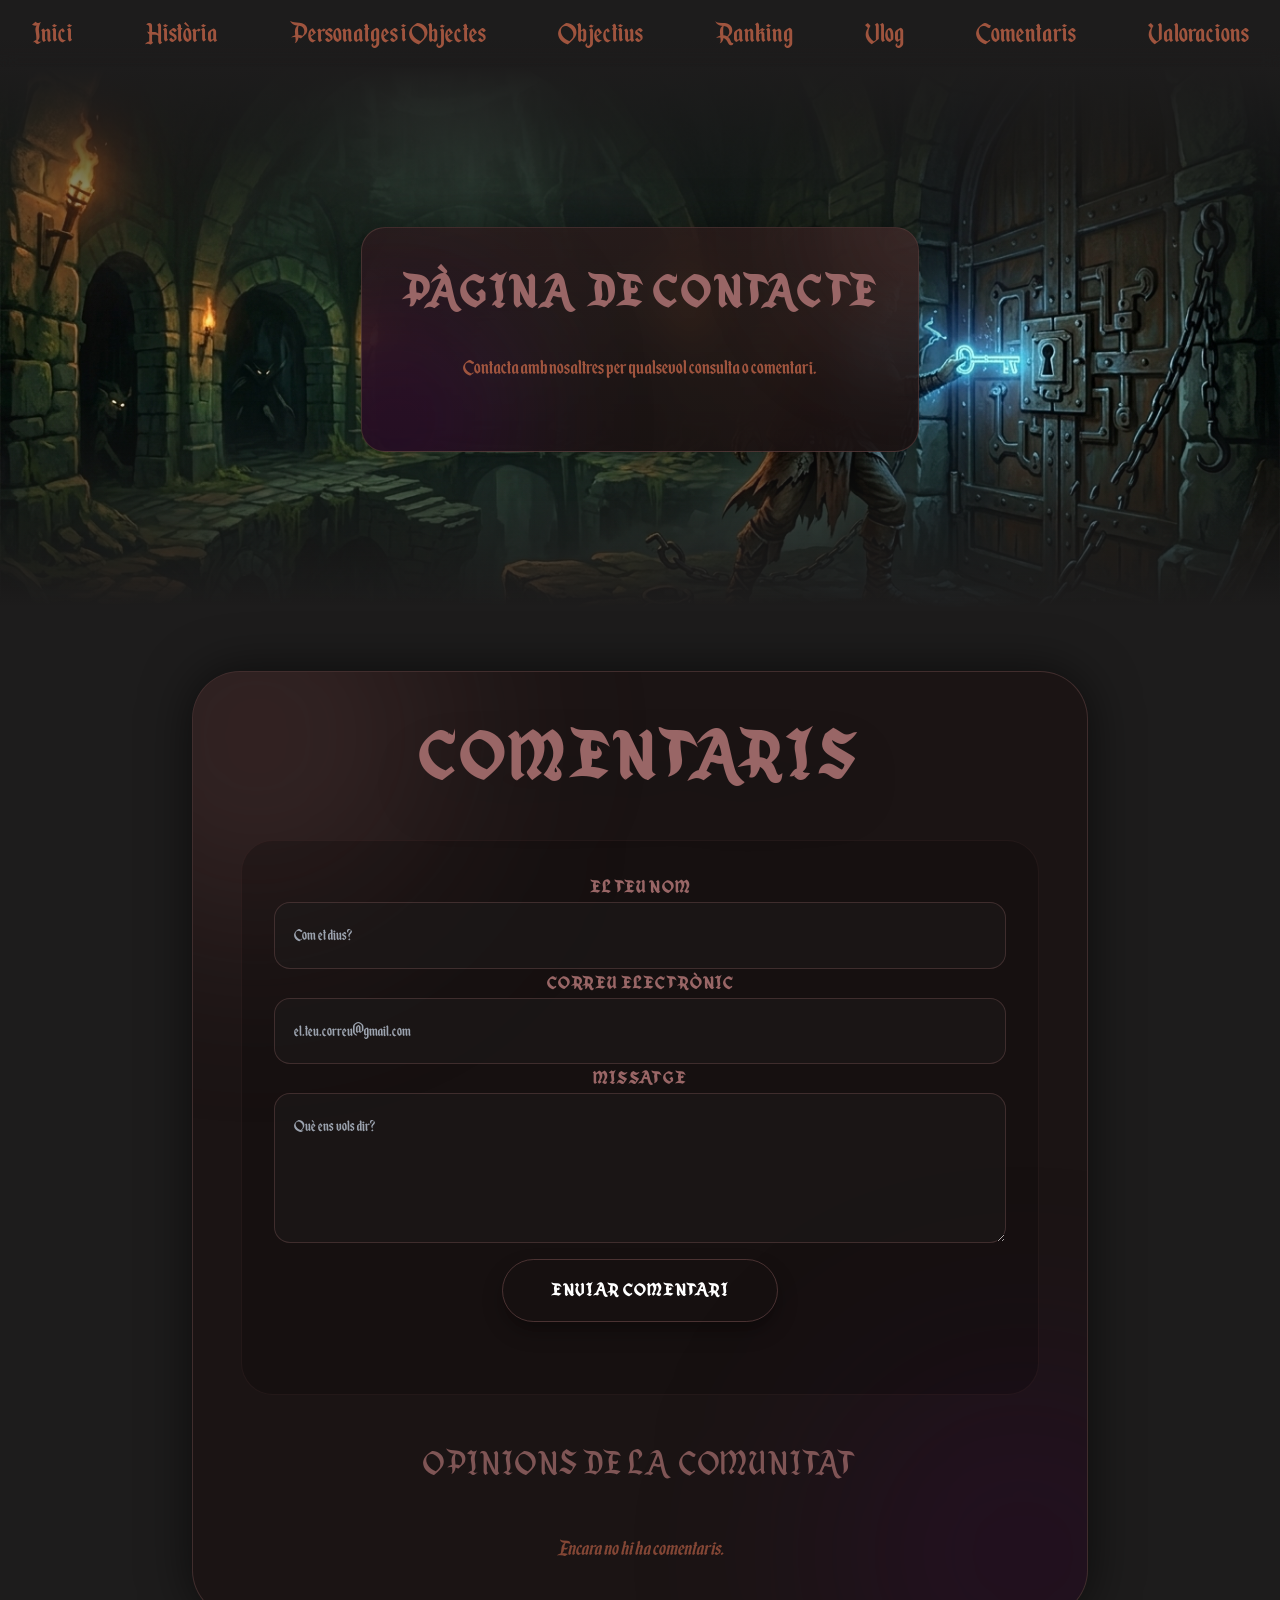
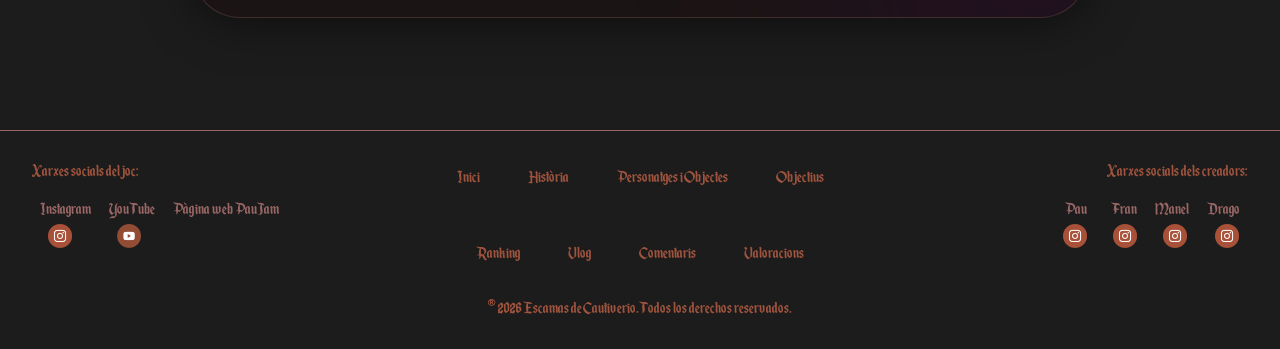
==== commit 8cd401b7: "Afegit titol al header per a mobil" ====
--- a/comentaris.html
+++ b/comentaris.html
@@ -15,6 +15,7 @@
 
     <header>
         <nav class="navbar">
+            <div class="header-title-mobile">OUT: Escamas De Cautiverio</div>
             <button class="menu-toggle" id="menu-toggle">☰</button>
             <ul class="nav-list">
                 <li><a href="inici.html">Inici</a></li>
@@ -22,7 +23,7 @@
                 <li><a href="personatges.html">Personatges i Objectes</a></li>
                 <li><a href="objectius.html">Objectius</a></li>
                 <li><a href="ranking.html">Ranking</a></li>
-                <li><a href="blog.html">Blog</a></li>
+                <li><a href="vlog.html">Vlog</a></li>
                 <li><a href="comentaris.html">Comentaris</a></li>
                 <li><a href="valoracions.html">Valoracions</a></li>
             </ul>
@@ -100,7 +101,7 @@
                 <li><a href="personatges.html">Personatges i Objectes</a></li>
                 <li><a href="objectius.html">Objectius</a></li>
                 <li><a href="ranking.html">Ranking</a></li>
-                <li><a href="blog.html">Blog</a></li>
+                <li><a href="vlog.html">Vlog</a></li>
                 <li><a href="comentaris.html">Comentaris</a></li>
                 <li><a href="valoracions.html">Valoracions</a></li>
                 </ul>
--- a/css/inici.css
+++ b/css/inici.css
@@ -166,6 +166,10 @@
     display: none;
 }
 
+.header-title-mobile {
+    display: none;
+}
+
 .nav-list {
     list-style: none;
     display: flex;
@@ -426,7 +430,17 @@
     }
 
     .navbar {
-        justify-content: flex-end !important;
+        justify-content: space-between !important;
+    }
+
+    .header-title-mobile {
+        display: block;
+        color: #9F543E;
+        font-family: "EnchantedLand", sans-serif;
+        font-size: 1.6rem;
+        font-weight: bold;
+        text-transform: uppercase;
+        letter-spacing: 2px;
     }
 
     .menu-toggle {
@@ -535,7 +549,6 @@
         font-size: 0 !important;
     }
 
-    /* L'enllaç de PauJam a sota */
     .socials-joc a:last-child {
         width: 100% !important;
         text-align: center !important;
